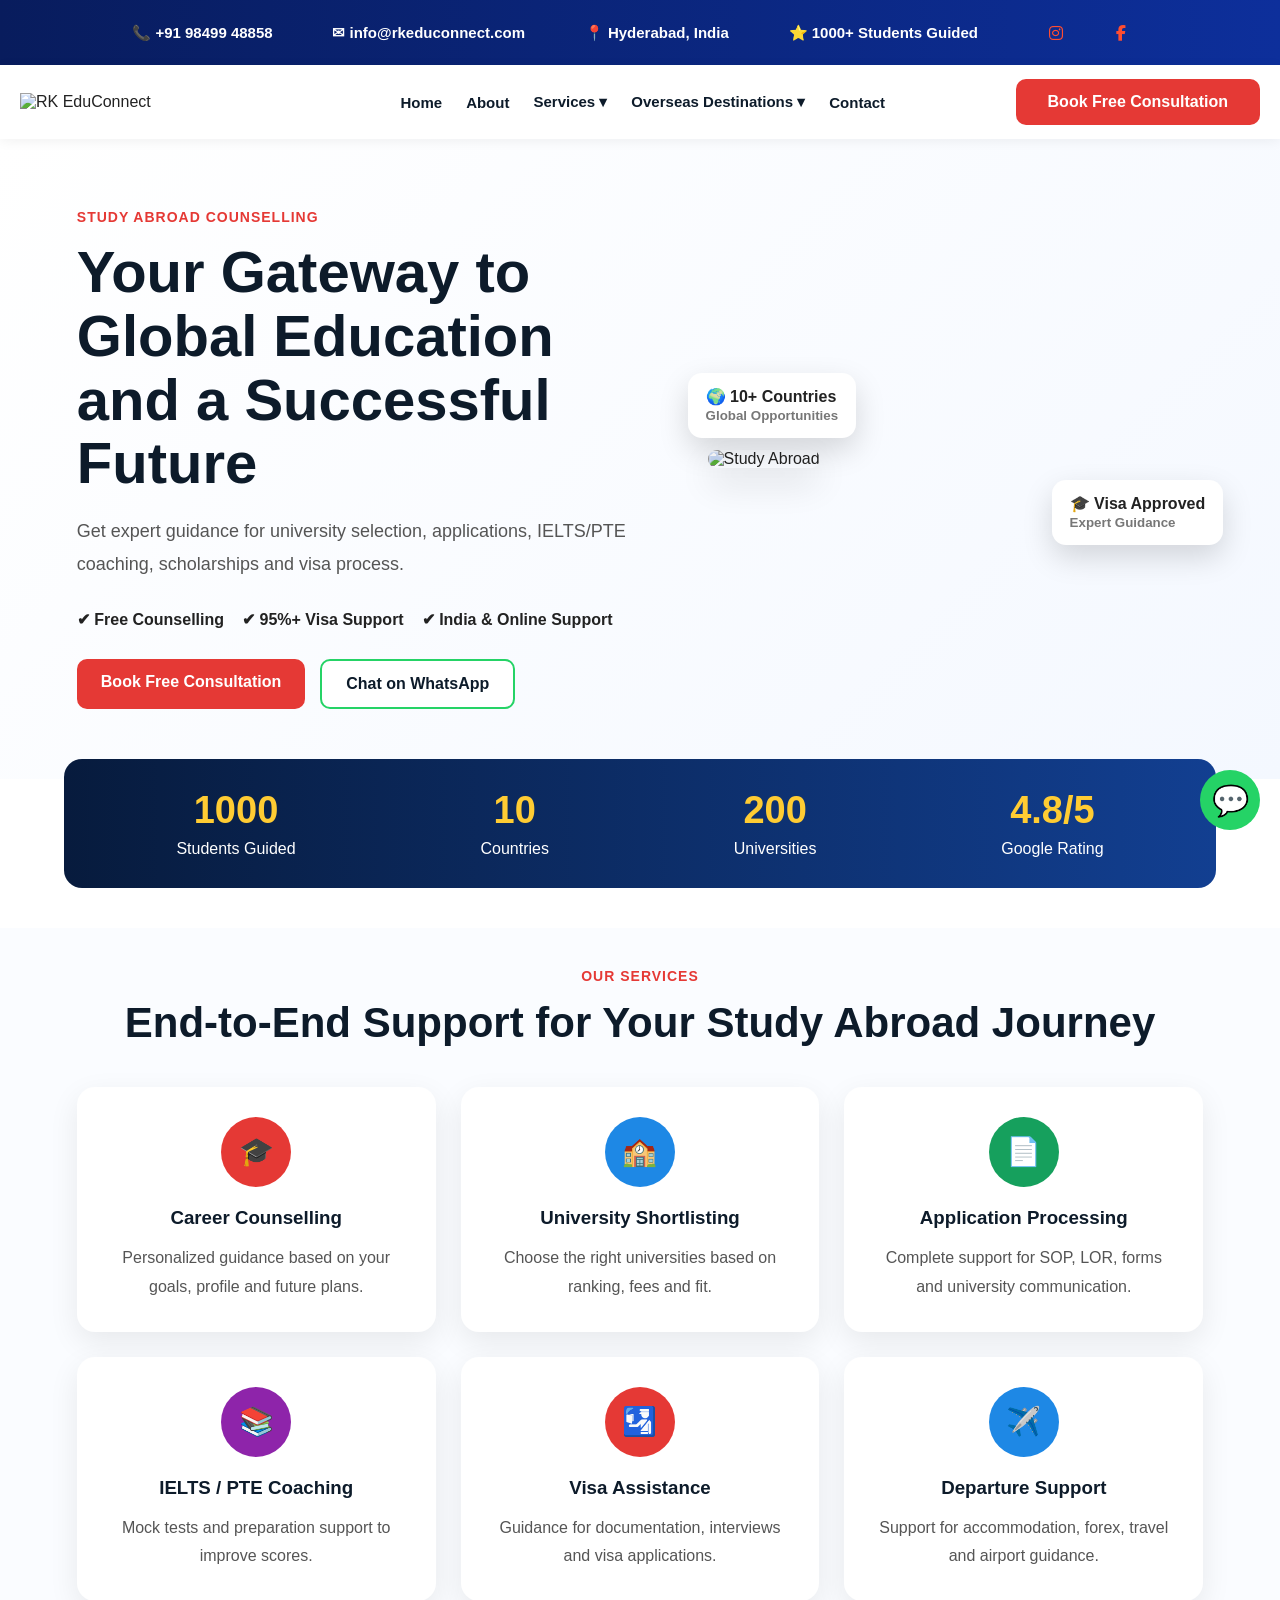
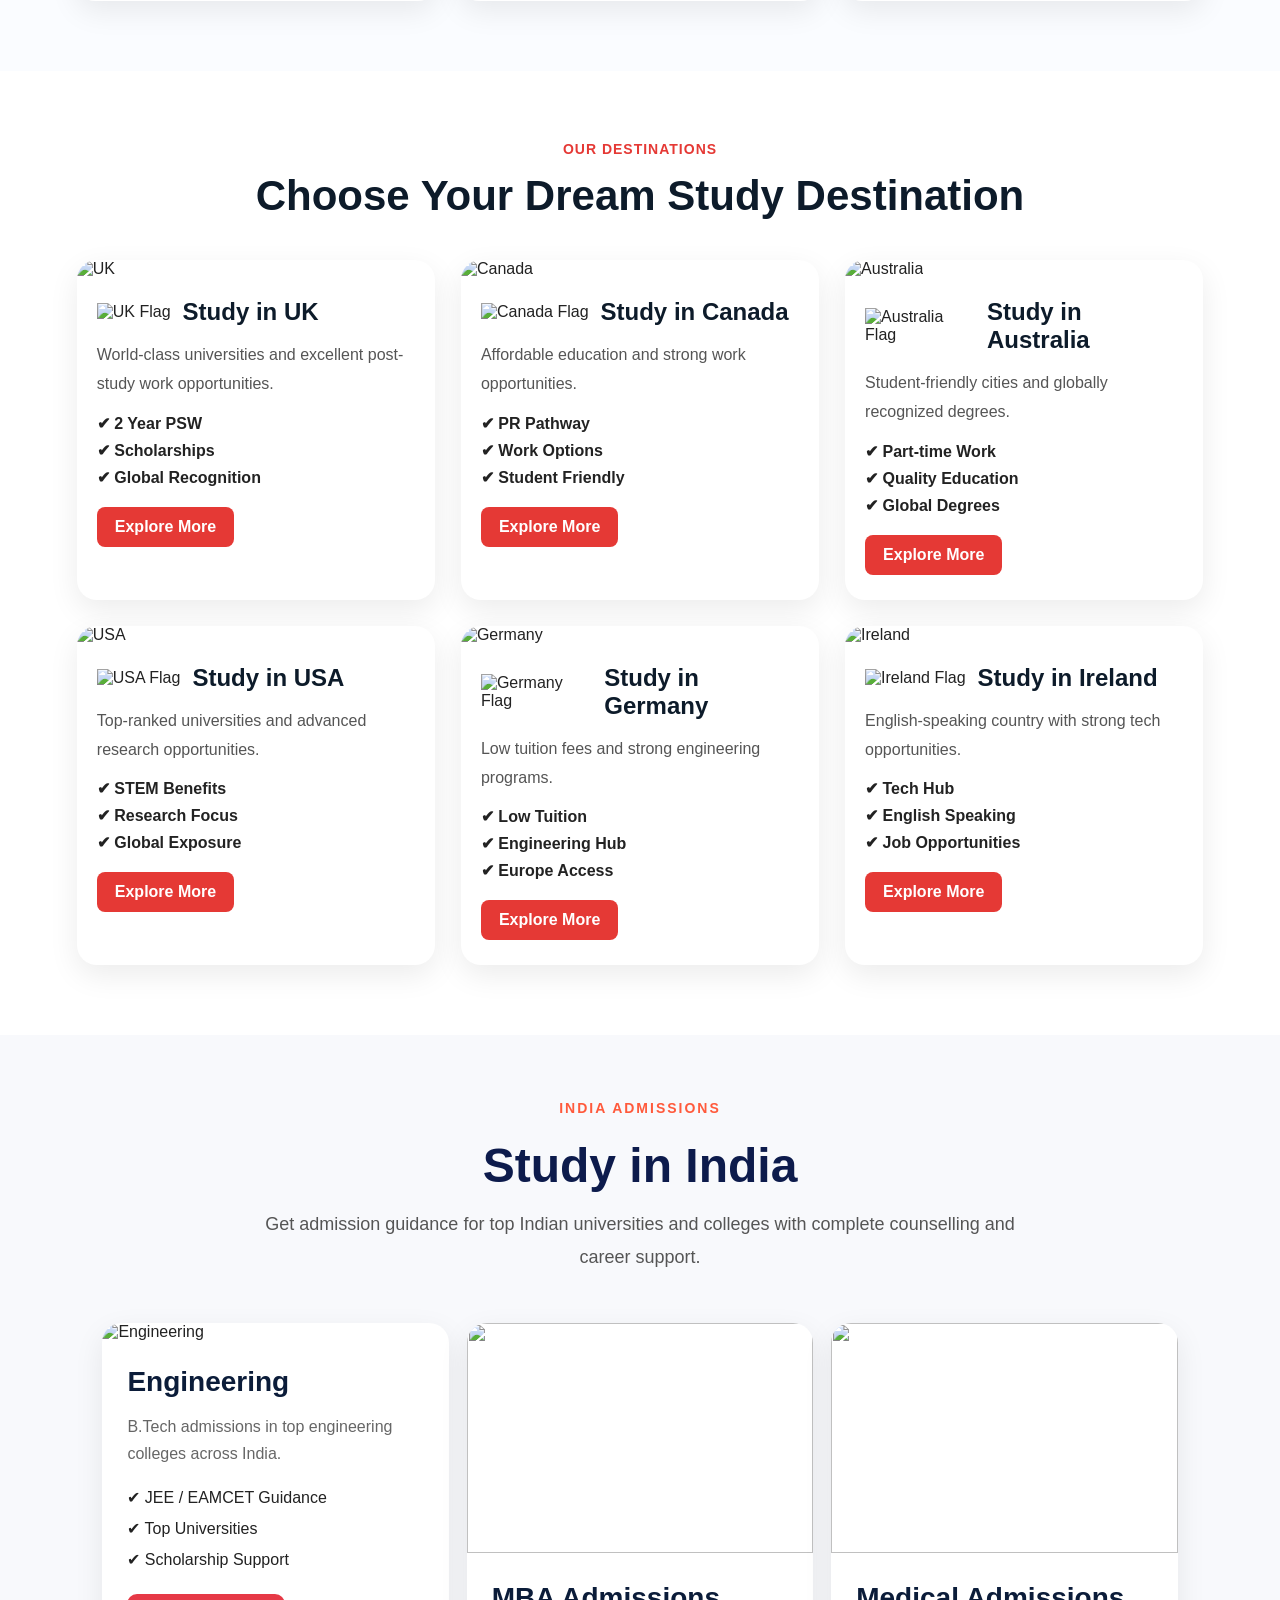
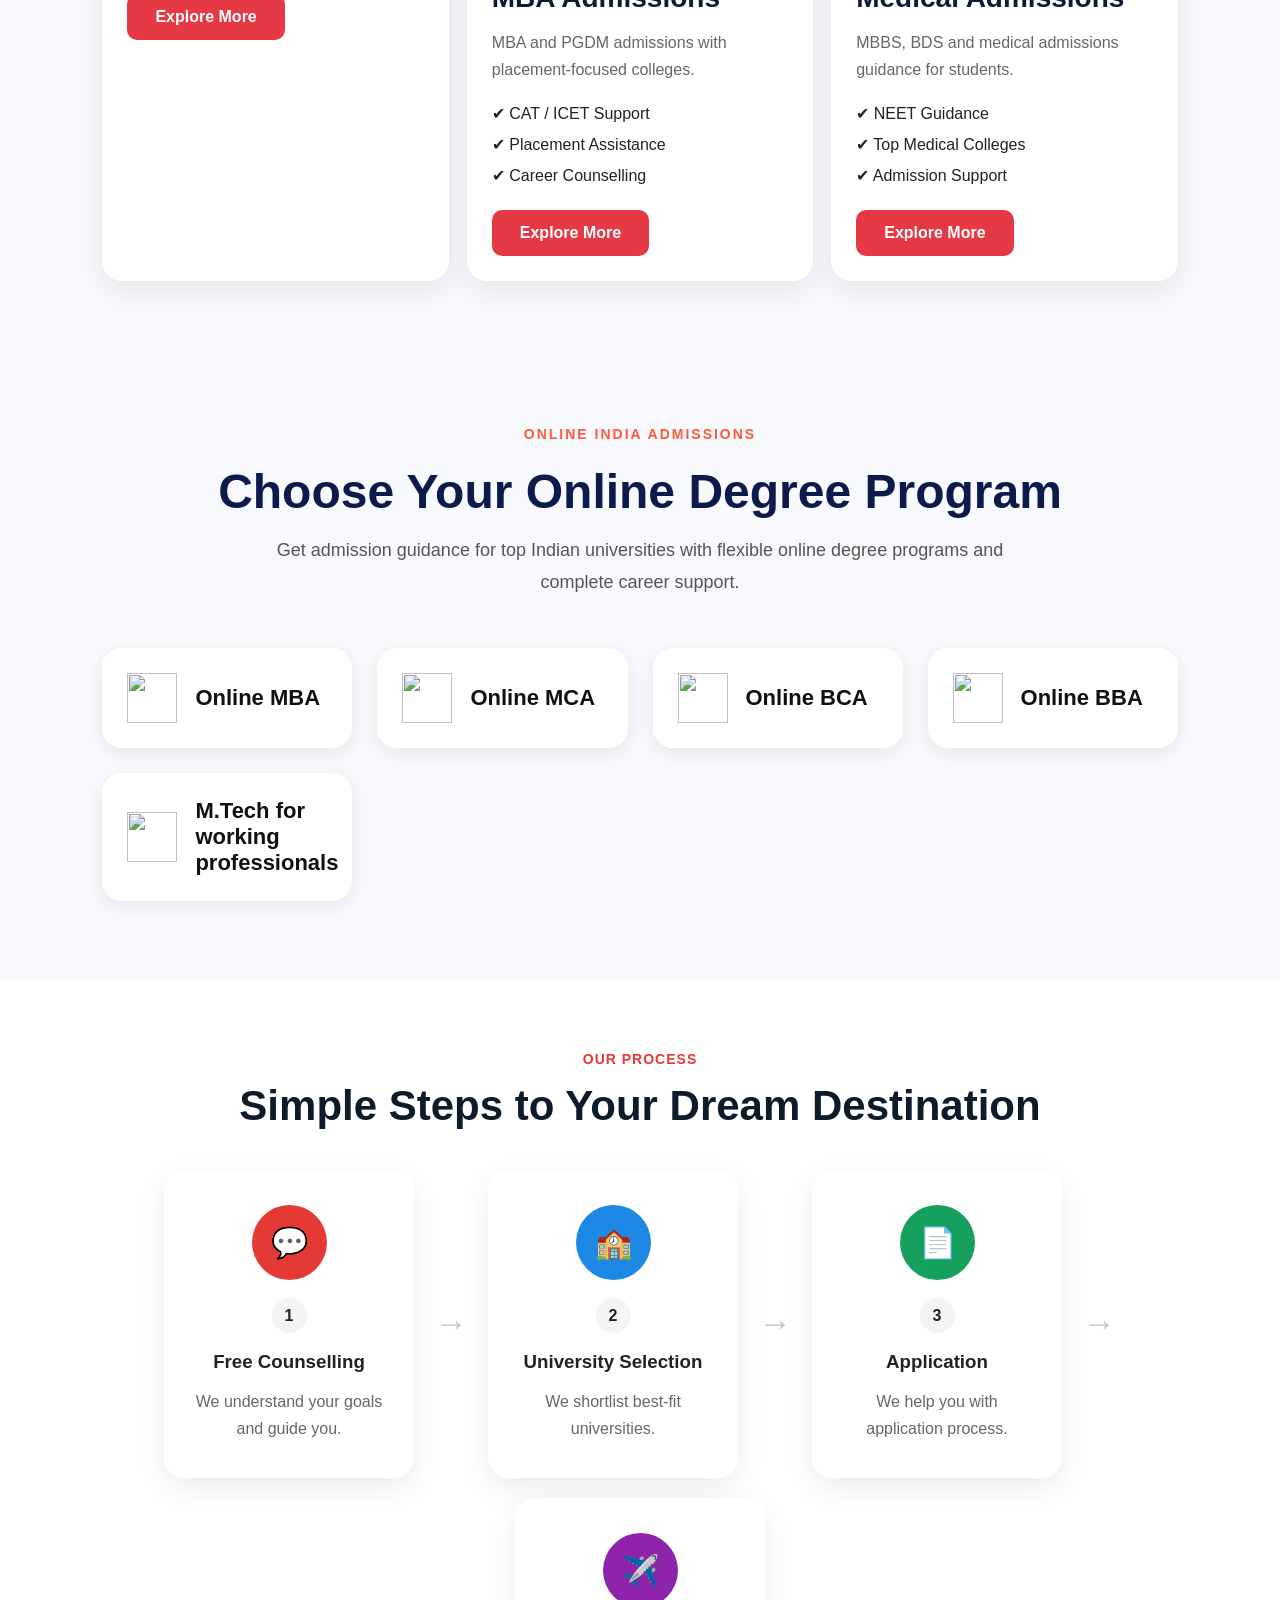
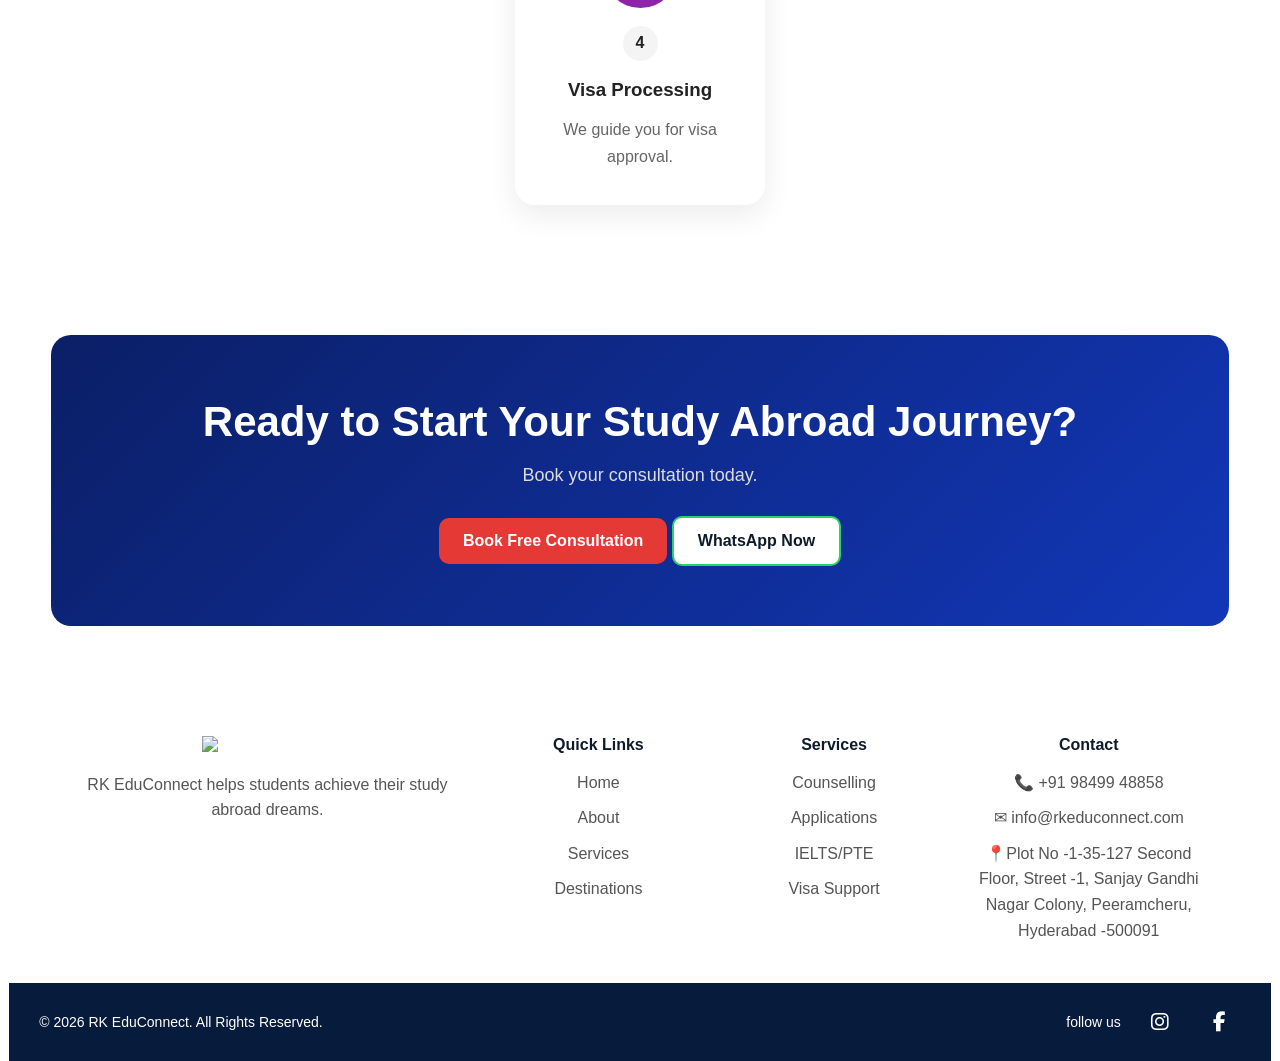
==== index.html @ 7be9eb1e "Add files via upload" ====
<!DOCTYPE html>
<html lang="en">
<head>
  <meta charset="UTF-8" />
  <meta name="viewport" content="width=device-width, initial-scale=1.0"/>
  <title>RK EduConnect | Study Abroad Consultancy</title>

  <link rel="stylesheet" href="style.css">
</head>

<body>

<!-- TOP BAR -->
<div class="top-bar">
  <span>📞 +91 98499 48858</span>
  <span>✉ info@rkeduconnect.com</span>
  <span>📍 Hyderabad, India</span>
  <span>⭐ 1000+ Students Guided</span>
  <!-- SOCIAL MEDIA ICONS -->

<div class="social-icons">

    <a href="https://www.instagram.com/rkeduconnect?igsh=MWJxbjI1bW96bzRzMg%3D%3D&utm_source=ig_contact_invite" target="_blank">
        <i class="fab fa-instagram"></i>
    </a>

    <a href="https://www.facebook.com/share/1KfmSrZ1FW/" target="_blank">
        <i class="fab fa-facebook-f"></i>
    </a>

</div>

<!-- FONT AWESOME -->
<link rel="stylesheet"
href="https://cdnjs.cloudflare.com/ajax/libs/font-awesome/6.5.1/css/all.min.css">

</div>

<!-- NAVBAR -->
<header class="navbar" id="navbar">

  <div class="logo">
    <img src="images/logo.jpeg" alt="RK EduConnect">
  </div>

  <nav class="menu" id="menu">

    <a href="index.html" class="active">Home</a>
    <a href="about.html">About</a>

    <!-- SERVICES -->
    <div class="dropdown services-dropdown">

      <a href="#" class="dropdown-toggle">
        Services ▾
      </a>

      <div class="dropdown-content services-menu">
        <a href="#services">Career Counselling</a>
        <a href="#services">University Shortlisting</a>
        <a href="#services">Application Support</a>
        <a href="#services">IELTS / PTE Coaching</a>
        <a href="#services">Visa Assistance</a>
        <a href="#services">Departure Support</a>
      </div>

    </div>

    <!-- DESTINATIONS -->
    <div class="dropdown destination-dropdown">

      <a href="#" class="dropdown-toggle">
        Overseas Destinations ▾
      </a>

      <div class="mega-menu">

        <div>
          <h4>Popular</h4>
          <a href="#destinations">UK</a>
          <a href="#destinations">Canada</a>
          <a href="#destinations">Australia</a>
          <a href="#destinations">USA</a>
        </div>

        <div>
          <h4>Europe</h4>
          <a href="#destinations">Germany</a>
          <a href="#destinations">Ireland</a>
          <a href="#destinations">France</a>
          <a href="#destinations">Netherlands</a>
        </div>

        <div>
          <h4>Asia</h4>
          <a href="#destinations">Dubai UAE</a>
          <a href="#destinations">Singapore</a>
          <a href="#destinations">Malaysia</a>
          <a href="#destinations">Japan</a>
        </div>

      </div>

    </div>

    <a href="https://wa.me/919849948858" target="_blank">Contact</a>

  </nav>
  
  <a href="https://rkeduconnect.edumilestones.com/login/global-admissions/" class="cta-btn">
    Book Free Consultation
  </a>

  <div class="menu-toggle" onclick="toggleMenu()">
    ☰
  </div>

</header>

<!-- HERO SECTION -->
<section class="hero">

  <div class="hero-left">

    <p class="section-tag">
      STUDY ABROAD COUNSELLING
    </p>

    <h1>
      Your Gateway to Global Education and a Successful Future
    </h1>

    <p class="hero-desc">
      Get expert guidance for university selection, applications,
      IELTS/PTE coaching, scholarships and visa process.
    </p>

    <div class="hero-features">
      <span>✔ Free Counselling</span>
      <span>✔ 95%+ Visa Support</span>
      <span>✔ India & Online Support</span>
    </div>

    <div class="hero-buttons">

      <a href="https://rkeduconnect.edumilestones.com/login/global-admissions/" class="primary-btn">
        Book Free Consultation
      </a>

      <a href="https://wa.me/919849948858" class="secondary-btn">
        Chat on WhatsApp
      </a>

    </div>

  </div>

  <div class="hero-right">

    <img src="images/hero.jpg" alt="Study Abroad">

    <div class="float-card top-card">
      🎓 Visa Approved
      <br>
      <small>Expert Guidance</small>
    </div>

    <div class="float-card bottom-card">
      🌍 10+ Countries
      <br>
      <small>Global Opportunities</small>
    </div>

  </div>

</section>

<!-- STATS -->
<section class="stats-bar">

  <div>
    <h2 class="counter" data-target="1000">0</h2>
    <p>Students Guided</p>
  </div>

  <div>
    <h2 class="counter" data-target="10">0</h2>
    <p>Countries</p>
  </div>

  <div>
    <h2 class="counter" data-target="200">0</h2>
    <p>Universities</p>
  </div>

  <div>
    <h2>4.8/5</h2>
    <p>Google Rating</p>
  </div>

</section>

<!-- SERVICES -->
<section class="services" id="services">

  <p class="section-tag">OUR SERVICES</p>

  <h2>
    End-to-End Support for Your Study Abroad Journey
  </h2>

  <div class="service-grid">

    <div class="service-card">
      <div class="icon red">🎓</div>
      <h3>Career Counselling</h3>
      <p>
        Personalized guidance based on your goals, profile and future plans.
      </p>
    </div>

    <div class="service-card">
      <div class="icon blue">🏫</div>
      <h3>University Shortlisting</h3>
      <p>
        Choose the right universities based on ranking, fees and fit.
      </p>
    </div>

    <div class="service-card">
      <div class="icon green">📄</div>
      <h3>Application Processing</h3>
      <p>
        Complete support for SOP, LOR, forms and university communication.
      </p>
    </div>

    <div class="service-card">
      <div class="icon purple">📚</div>
      <h3>IELTS / PTE Coaching</h3>
      <p>
        Mock tests and preparation support to improve scores.
      </p>
    </div>

    <div class="service-card">
      <div class="icon red">🛂</div>
      <h3>Visa Assistance</h3>
      <p>
        Guidance for documentation, interviews and visa applications.
      </p>
    </div>

    <div class="service-card">
      <div class="icon blue">✈️</div>
      <h3>Departure Support</h3>
      <p>
        Support for accommodation, forex, travel and airport guidance.
      </p>
    </div>

  </div>

</section>

<!-- DESTINATIONS -->
<section class="destinations" id="destinations">

  <p class="section-tag">OUR DESTINATIONS</p>

  <h2>Choose Your Dream Study Destination</h2>

  <div class="destination-grid">

    <!-- UK -->
    <div class="destination-card">

      <img src="images/uk.jpg" alt="UK" class="destination-img">

      <div class="country-top">
        <img src="https://flagcdn.com/w40/gb.png" 
         alt="UK Flag"
         class="country-flag">
        <h3>Study in UK</h3>
      </div>

      <p>
        World-class universities and excellent post-study work opportunities.
      </p>

      <div class="points">
        <span>✔ 2 Year PSW</span>
        <span>✔ Scholarships</span>
        <span>✔ Global Recognition</span>
      </div>

      <a href="#" class="explore-btn">Explore More</a>

    </div>

    <!-- CANADA -->
    <div class="destination-card">

      <img src="images/canada.jpg" alt="Canada" class="destination-img">

      <div class="country-top">
       <img src="https://flagcdn.com/w40/ca.png"
         alt="Canada Flag"
         class="country-flag">
        <h3>Study in Canada</h3>
      </div>

      <p>
        Affordable education and strong work opportunities.
      </p>

      <div class="points">
        <span>✔ PR Pathway</span>
        <span>✔ Work Options</span>
        <span>✔ Student Friendly</span>
      </div>

      <a href="#" class="explore-btn">Explore More</a>

    </div>

    <!-- AUSTRALIA -->
    <div class="destination-card">

      <img src="images/australia.jpg" alt="Australia" class="destination-img">

      <div class="country-top">
           <img src="https://flagcdn.com/w40/au.png" 
         alt="Australia Flag"
         class="country-flag">
        <h3>Study in Australia</h3>
      </div>

      <p>
        Student-friendly cities and globally recognized degrees.
      </p>

      <div class="points">
        <span>✔ Part-time Work</span>
        <span>✔ Quality Education</span>
        <span>✔ Global Degrees</span>
      </div>

      <a href="#" class="explore-btn">Explore More</a>

    </div>

    <!-- USA -->
    <div class="destination-card">

      <img src="images/usa.jpg" alt="USA" class="destination-img">

      <div class="country-top">
         <img src="https://flagcdn.com/w40/us.png"
         alt="USA Flag"
         class="country-flag">
        <h3>Study in USA</h3>
      </div>

      <p>
        Top-ranked universities and advanced research opportunities.
      </p>

      <div class="points">
        <span>✔ STEM Benefits</span>
        <span>✔ Research Focus</span>
        <span>✔ Global Exposure</span>
      </div>

      <a href="#" class="explore-btn">Explore More</a>

    </div>

    <!-- GERMANY -->
    <div class="destination-card">

      <img src="images/germany.jpg" alt="Germany" class="destination-img">

      <div class="country-top">
       <img src="https://flagcdn.com/w40/de.png"
         alt="Germany Flag"
         class="country-flag">
        <h3>Study in Germany</h3>
      </div>

      <p>
        Low tuition fees and strong engineering programs.
      </p>

      <div class="points">
        <span>✔ Low Tuition</span>
        <span>✔ Engineering Hub</span>
        <span>✔ Europe Access</span>
      </div>

      <a href="#" class="explore-btn">Explore More</a>

    </div>

    <!-- IRELAND -->
    <div class="destination-card">

      <img src="images/ireland.jpg" alt="Ireland" class="destination-img">

      <div class="country-top">
        <img src="https://flagcdn.com/w40/ie.png"
         alt="Ireland Flag"
         class="country-flag">
        <h3>Study in Ireland</h3>
      </div>

      <p>
        English-speaking country with strong tech opportunities.
      </p>

      <div class="points">
        <span>✔ Tech Hub</span>
        <span>✔ English Speaking</span>
        <span>✔ Job Opportunities</span>
      </div>

      <a href="#" class="explore-btn">Explore More</a>

    </div>

  </div>

</section>
<!-- STUDY IN INDIA SECTION -->
<section class="study-india">
    <div class="container">

        <div class="section-title">
            <span>INDIA ADMISSIONS</span>
            <h2>Study in India</h2>
            <p>
                Get admission guidance for top Indian universities and colleges
                with complete counselling and career support.
            </p>
        </div>

        <div class="india-grid">

            <!-- Engineering -->
            <div class="india-card">
                <img src="https://images.pexels.com/photos/3862130/pexels-photo-3862130.jpeg" alt="Engineering">
                <div class="india-content">
                    <h3>Engineering</h3>
                    <p>
                        B.Tech admissions in top engineering colleges across India.
                    </p>

                    <ul>
                        <li>✔ JEE / EAMCET Guidance</li>
                        <li>✔ Top Universities</li>
                        <li>✔ Scholarship Support</li>
                    </ul>

                    <a href="#" class="india-btn">Explore More</a>
                </div>
            </div>

            <!-- MBA -->
            <div class="india-card">
                <img src="https://images.unsplash.com/photo-1519389950473-47ba0277781c" alt="">

                <div class="india-content">
                    <h3>MBA Admissions</h3>
                    <p>
                        MBA and PGDM admissions with placement-focused colleges.
                    </p>

                    <ul>
                        <li>✔ CAT / ICET Support</li>
                        <li>✔ Placement Assistance</li>
                        <li>✔ Career Counselling</li>
                    </ul>

                    <a href="#" class="india-btn">Explore More</a>
                </div>
            </div>

            <!-- Medical -->
            <div class="india-card">
                <img src="https://images.unsplash.com/photo-1576091160550-2173dba999ef?q=80&w=1200&auto=format&fit=crop" alt="">
                <div class="india-content">
                    <h3>Medical Admissions</h3>
                    <p>
                        MBBS, BDS and medical admissions guidance for students.
                    </p>

                    <ul>
                        <li>✔ NEET Guidance</li>
                        <li>✔ Top Medical Colleges</li>
                        <li>✔ Admission Support</li>
                    </ul>

                    <a href="#" class="india-btn">Explore More</a>
                </div>
            </div>

        </div>
    </div>
</section>
<!-- ONLINE INDIA ADMISSIONS SECTION -->
<section class="india-admissions">

  <div class="container">

    <div class="section-title">
      <span>ONLINE INDIA ADMISSIONS</span>

      <h2>Choose Your Online Degree Program</h2>

      <p>
        Get admission guidance for top Indian universities with flexible
        online degree programs and complete career support.
      </p>
    </div>

    <!-- COURSE CARDS -->

    <div class="course-grid">

      <div class="course-card">
        <img src="https://cdn-icons-png.flaticon.com/128/3135/3135755.png">
        <h3>Online MBA</h3>
      </div>

      <div class="course-card">
        <img src="https://cdn-icons-png.flaticon.com/128/4248/4248443.png">
        <h3>Online MCA</h3>
      </div>

      <div class="course-card">
        <img src="https://cdn-icons-png.flaticon.com/128/1995/1995574.png">
        <h3>Online BCA</h3>
      </div>

      <div class="course-card">
        <img src="https://cdn-icons-png.flaticon.com/128/942/942748.png">
        <h3>Online BBA</h3>
      </div>

      <div class="course-card">
        <img src="https://cdn-icons-png.flaticon.com/128/2103/2103633.png">
        <h3>M.Tech for working professionals</h3>
      </div>

  
    </div>

  </div>

</section>
<!-- PROCESS -->
<section class="process" id="process">

  <p class="section-tag">OUR PROCESS</p>

  <h2>Simple Steps to Your Dream Destination</h2>

  <div class="process-container">

    <div class="step">
      <div class="process-icon red">💬</div>
      <span>1</span>
      <h3>Free Counselling</h3>
      <p>We understand your goals and guide you.</p>
    </div>

    <div class="arrow">→</div>

    <div class="step">
      <div class="process-icon blue">🏫</div>
      <span>2</span>
      <h3>University Selection</h3>
      <p>We shortlist best-fit universities.</p>
    </div>

    <div class="arrow">→</div>

    <div class="step">
      <div class="process-icon green">📄</div>
      <span>3</span>
      <h3>Application</h3>
      <p>We help you with application process.</p>
    </div>

    <div class="arrow">→</div>

    <div class="step">
      <div class="process-icon purple">✈️</div>
      <span>4</span>
      <h3>Visa Processing</h3>
      <p>We guide you for visa approval.</p>
    </div>

  </div>

</section>


<!-- CTA -->
<section class="cta-section">

  <h2>
    Ready to Start Your Study Abroad Journey?
  </h2>

  <p>
    Book your consultation today.
  </p>

  <div>

    <a href="https://rkeduconnect.edumilestones.com/login/global-admissions/" class="primary-btn">
      Book Free Consultation
    </a>

    <a href="https://wa.me/919849948858" class="secondary-btn">
      WhatsApp Now
    </a>

  </div>

</section>

<!-- FOOTER -->
<footer>

  <div class="footer-grid">

    <div>
      <img src="images/logo.jpeg" alt="RK EduConnect">

      <p>
        RK EduConnect helps students achieve their study abroad dreams.
      </p>
    </div>

    <div>
      <h4>Quick Links</h4>

      <a href="index.html">Home</a>
      <a href="about.html">About</a>
      <a href="#services">Services</a>
      <a href="#destinations">Destinations</a>
    </div>

    <div>
      <h4>Services</h4>

      <a href="#">Counselling</a>
      <a href="#">Applications</a>
      <a href="#">IELTS/PTE</a>
      <a href="#">Visa Support</a>
    </div>

    <div>
      <h4>Contact</h4>

      <p>📞 +91 98499 48858</p>
      <p>✉ info@rkeduconnect.com</p>
      <p>📍Plot No -1-35-127 Second Floor, Street -1,
          Sanjay Gandhi Nagar Colony,
          Peeramcheru, Hyderabad -500091</p>
       
    </div>

  </div>

  <div class="footer-bottom">
    © 2026 RK EduConnect. All Rights Reserved.<!-- SOCIAL MEDIA ICONS -->

<div class="social-icons">
<p>follow us</p>
    <a href="https://www.instagram.com/rkeduconnect?igsh=MWJxbjI1bW96bzRzMg%3D%3D&utm_source=ig_contact_invite" target="_blank">
        <i class="fab fa-instagram"></i>
    </a>

    <a href="https://www.facebook.com/share/1KfmSrZ1FW/" target="_blank">
        <i class="fab fa-facebook-f"></i>
    </a>

</div>

<!-- FONT AWESOME -->
<link rel="stylesheet"
href="https://cdnjs.cloudflare.com/ajax/libs/font-awesome/6.5.1/css/all.min.css">

    
  </div>

</footer>

<!-- FLOATING WHATSAPP -->
<a href="https://wa.me/919849948858"
   class="whatsapp-floating">
  💬
</a>

<!-- JS -->
<script src="script.js"></script>

</body>
</html>
---- style.css ----
*{
  margin:0;
  padding:0;
  box-sizing:border-box;
}

html{
  scroll-behavior:smooth;
}

body{
  font-family:Arial,sans-serif;
  background:#fff;
  color:#222;
}

a{
  text-decoration:none;
}
/* ===== TOP CONTACT BAR FIX ===== */

.top-bar{
    background: linear-gradient(90deg,#081c5d,#0d2f9b);
    color: #fff;
    padding: 10px 8%;
    display: flex;
    justify-content: space-around;
    align-items: center;
    font-size: 15px;
    font-weight: 600;
}

.top-bar i{
    color: #ff4d30;
    margin-right: 8px;
    font-size: 16px;
}
/* SOCIAL ICONS */

.social-icons{
    display:flex;
    gap:15px;
    align-items:center;
}

.social-icons a{
    width:45px;
    height:45px;
    
    color:#fff;
    border-radius:50%;
    display:flex;
    align-items:center;
    justify-content:center;
    text-decoration:none;
    font-size:20px;
    transition:0.3s;
}

.social-icons a:hover{
    background:#0d1b4c;
    transform:translateY(-4px);
}

/* ===== HEADER ===== */

header{
    width: 100%;
    background: #fff;
    box-shadow: 0 4px 12px rgba(0,0,0,0.04);
    position: sticky;
    top: 0;
    z-index: 999;
}

.navbar{
    width: 100%;
    max-width: 1500px;
    margin: auto;
    padding: 14px 20px;
    display: flex;
    align-items: center;
    justify-content: space-between;
}

/* ===== LOGO FIX ===== */

.logo img{
    width: 250px;      /* reduce size */
    height: auto;
    display: block;
}


.menu{
  display:flex;
  align-items:center;
  gap:24px;
}

.menu a,
.dropdown > a{
  color:#0d1b2a;
  font-weight:700;
  font-size:15px;
}

.menu a:hover,
.menu a.active,
.dropdown > a:hover{
  color:#e53935;
}

.cta-btn{
  background:#e53935;
  color:white;
  padding:13px 20px;
  border-radius:8px;
  font-weight:800;
}

.menu-toggle{
  display:none;
  font-size:30px;
  cursor:pointer;
}

/* =========================
   ABOUT PAGE CSS
========================= */

/* ABOUT HERO */
.about-hero{
  padding:100px 6%;
  text-align:center;
  background:linear-gradient(135deg,#071b3d,#123f91);
  color:white;
}

.about-hero h1{
  font-size:58px;
  margin-bottom:20px;
  font-weight:800;
}

.about-hero p{
  font-size:20px;
  max-width:760px;
  margin:auto;
  line-height:1.8;
  opacity:0.95;
}

/* ABOUT INTRO */
.about-intro{
  padding:90px 6%;
  display:flex;
  align-items:center;
  justify-content:space-between;
  gap:60px;
}

.about-intro-text{
  width:52%;
}

.about-intro-text h2{
  font-size:42px;
  color:#0d1b2a;
  margin-bottom:22px;
}

.about-intro-text p{
  color:#555;
  line-height:1.9;
  margin-bottom:18px;
  font-size:16px;
}

.about-points{
  display:grid;
  grid-template-columns:1fr 1fr;
  gap:14px;
  margin-top:25px;
}

.about-points span{
  background:#f5f8ff;
  padding:14px 16px;
  border-radius:12px;
  font-weight:700;
  color:#0d1b2a;
}

.about-intro-img{
  width:44%;
}

.about-intro-img img{
  width:100%;
  height:500px;
  object-fit:cover;
  border-radius:24px;
  box-shadow:0 15px 35px rgba(0,0,0,0.12);
}

/* ABOUT STATS */
.about-stats{
  width:90%;
  margin:auto;
  background:linear-gradient(90deg,#071b3d,#123f91);
  color:white;
  display:flex;
  justify-content:space-around;
  align-items:center;
  text-align:center;
  padding:35px 20px;
  border-radius:20px;
}

.about-stats h2{
  font-size:38px;
  color:#ffcc33;
  margin-bottom:10px;
}

/* MISSION VISION */
.mission-vision{
  padding:90px 6%;
  display:grid;
  grid-template-columns:repeat(3,1fr);
  gap:30px;
  background:#fafcff;
}

.mv-card{
  background:white;
  padding:35px;
  border-radius:20px;
  box-shadow:0 10px 30px rgba(0,0,0,0.08);
  transition:0.3s ease;
}

.mv-card:hover{
  transform:translateY(-8px);
}

.mv-card h3{
  font-size:28px;
  color:#0d1b2a;
  margin-bottom:18px;
}

.mv-card p{
  color:#555;
  line-height:1.8;
}

/* COUNSELLOR */
.counsellor{
  padding:90px 6%;
}

.section-title{
  text-align:center;
  font-size:42px;
  color:#0d1b2a;
  margin-bottom:60px;
}

.counsellor-content{
  display:flex;
  align-items:center;
  gap:60px;
}

.counsellor-img{
  width:35%;
}

.counsellor-img img{
  width:100%;
  border-radius:24px;
  box-shadow:0 15px 35px rgba(0,0,0,0.12);
}

.counsellor-text{
  width:60%;
}

.counsellor-text h3{
  font-size:38px;
  color:#0d1b2a;
  margin-bottom:10px;
}

.highlight{
  color:#e53935;
  font-weight:800;
  margin-bottom:20px;
  display:block;
}

.counsellor-text p{
  color:#555;
  line-height:1.9;
  margin-bottom:18px;
}

/* WHY CHOOSE */
.why-about{
  padding:90px 6%;
  background:#fafcff;
  text-align:center;
}

.why-about h2{
  font-size:42px;
  color:#0d1b2a;
  margin-bottom:50px;
}

.why-grid{
  display:grid;
  grid-template-columns:repeat(3,1fr);
  gap:24px;
}

.why-grid div{
  background:white;
  padding:30px;
  border-radius:18px;
  font-weight:800;
  box-shadow:0 10px 30px rgba(0,0,0,0.08);
  transition:0.3s ease;
}

.why-grid div:hover{
  transform:translateY(-6px);
}

/* CTA SECTION */
.cta-container{
  display:flex;
  align-items:center;
  justify-content:space-between;
  gap:30px;
}

.cta-buttons{
  display:flex;
  gap:16px;
}

.cta-primary{
  background:#e53935;
  color:white;
  padding:14px 24px;
  border-radius:10px;
  font-weight:800;
}

.cta-whatsapp{
  background:white;
  color:#0d1b2a;
  padding:14px 24px;
  border-radius:10px;
  border:2px solid #25D366;
  font-weight:800;
}

/* ABOUT FOOTER */
footer{
  background:#071b3d;
  color:white;
  text-align:center;
  padding:24px;
  margin-top:0;
}

/* =========================
   MOBILE RESPONSIVE
========================= */

@media(max-width:768px){

  .about-hero{
    padding:80px 20px;
  }

  .about-hero h1{
    font-size:40px;
  }

  .about-hero p{
    font-size:17px;
  }

  .about-intro,
  .counsellor-content,
  .cta-container{
    flex-direction:column;
    text-align:center;
  }

  .about-intro-text,
  .about-intro-img,
  .counsellor-img,
  .counsellor-text{
    width:100%;
  }

  .about-intro-text h2,
  .section-title,
  .why-about h2{
    font-size:34px;
  }

  .about-intro-img img{
    height:350px;
  }

  .mission-vision,
  .why-grid{
    grid-template-columns:1fr;
  }

  .about-stats{
    flex-direction:column;
    gap:25px;
  }

  .about-points{
    grid-template-columns:1fr;
  }

  .cta-buttons{
    flex-direction:column;
    width:100%;
  }

}
/* DROPDOWN */
.dropdown{
  position:relative;
}

.services-menu{
  display:none;
  position:absolute;
  top:42px;
  left:0;
  width:260px;
  background:white;
  border-radius:12px;
  box-shadow:0 12px 30px rgba(0,0,0,0.12);
  padding:10px 0;
}

.services-menu a{
  display:block;
  padding:12px 18px;
  color:#0d1b2a;
}

.services-menu a:hover{
  background:#f5f7fa;
  color:#e53935;
}

.mega-menu{
  display:none;
  position:absolute;
  top:42px;
  left:-150px;
  width:620px;
  background:white;
  border-radius:14px;
  box-shadow:0 12px 35px rgba(0,0,0,0.14);
  padding:25px;
  grid-template-columns:repeat(3,1fr);
  gap:30px;
}

.mega-menu h4{
  color:#e53935;
  margin-bottom:12px;
}

.mega-menu a{
  display:block;
  margin-bottom:10px;
  color:#0d1b2a;
}

.services-dropdown.active .services-menu{
  display:block;
}

.destination-dropdown.active .mega-menu{
  display:grid;
}

/* HERO */
.hero{
  display:flex;
  justify-content:space-between;
  align-items:center;
  padding:70px 6%;
  background:linear-gradient(135deg,#ffffff,#f4f8ff);
  gap:45px;
}

.hero-left{
  width:52%;
}

.section-tag{
  color:#e53935;
  font-weight:900;
  letter-spacing:1px;
  font-size:14px;
  margin-bottom:15px;
}

.hero h1{
  font-size:58px;
  line-height:1.1;
  color:#0d1b2a;
  margin-bottom:20px;
}

.hero-desc{
  font-size:18px;
  line-height:1.8;
  color:#555;
}

.hero-features{
  display:flex;
  gap:18px;
  flex-wrap:wrap;
  margin:30px 0;
  font-weight:700;
}

.hero-buttons{
  display:flex;
  gap:15px;
}

.primary-btn,
.secondary-btn{
  padding:14px 24px;
  border-radius:10px;
  font-weight:800;
  display:inline-block;
}

.primary-btn{
  background:#e53935;
  color:white;
}

.secondary-btn{
  background:white;
  color:#0d1b2a;
  border:2px solid #25D366;
}

.hero-right{
  width:44%;
  position:relative;
}

.hero-right img{
  width:100%;
  height:450px;
  object-fit:cover;
  border-radius:24px;
  box-shadow:0 15px 35px rgba(0,0,0,0.12);
}

.float-card{
  position:absolute;
  background:white;
  padding:14px 18px;
  border-radius:14px;
  box-shadow:0 12px 30px rgba(0,0,0,0.15);
  font-weight:800;
}

.float-card small{
  color:#777;
}

.top-card{
  top:30px;
  right:-20px;
}

.bottom-card{
  bottom:30px;
  left:-20px;
}

/* STATS */
.stats-bar{
  width:90%;
  margin:-20px auto 40px;
  background:linear-gradient(90deg,#071b3d,#123f91);
  color:white;
  display:flex;
  justify-content:space-around;
  align-items:center;
  text-align:center;
  padding:30px 20px;
  border-radius:18px;
}

.stats-bar h2{
  color:#ffcc33;
  font-size:38px;
  margin-bottom:8px;
}

/* COMMON */
.services,
.destinations,
.process,
.testimonials,
.consultation-section{
  padding:70px 6%;
  text-align:center;
}

.services h2,
.destinations h2,
.process h2,
.testimonials h2{
  font-size:42px;
  color:#0d1b2a;
  margin-bottom:40px;
}

/* SERVICES */
.services{
  padding-top:40px;
  background:#fafcff;
}

.service-grid{
  display:grid;
  grid-template-columns:repeat(3,1fr);
  gap:25px;
}

.service-card{
  background:white;
  padding:30px;
  border-radius:18px;
  box-shadow:0 10px 30px rgba(0,0,0,0.08);
  transition:0.3s ease;
}

.service-card:hover{
  transform:translateY(-8px);
}

.icon{
  width:70px;
  height:70px;
  margin:0 auto 20px;
  border-radius:50%;
  display:flex;
  align-items:center;
  justify-content:center;
  color:white;
  font-size:28px;
}

.red{
  background:#e53935;
}

.blue{
  background:#1e88e5;
}

.green{
  background:#16a05d;
}

.purple{
  background:#8e24aa;
}

.service-card h3{
  margin-bottom:15px;
  color:#0d1b2a;
}

.service-card p{
  line-height:1.8;
  color:#555;
}

/* DESTINATIONS */
.destination-grid{
  display:grid;
  grid-template-columns:repeat(3,1fr);
  gap:26px;
}

.destination-card{
  background:white;
  border-radius:20px;
  overflow:hidden;
  text-align:left;
  box-shadow:0 10px 30px rgba(0,0,0,0.08);
  transition:0.3s ease;
}

.destination-card:hover{
  transform:translateY(-8px);
}

.destination-img{
  width:100%;
  height:220px;
  object-fit:cover;
}

.country-top{
  display:flex;
  align-items:center;
  gap:12px;
  padding:20px 20px 0;
}

.flag{
  font-size: 34px;
  line-height: 1;
}
.country-top span{
  font-size:36px;
}
.country-top h3{
  font-size:24px;
  color:#0d1b2a;
}

.destination-card p{
  padding:15px 20px;
  color:#555;
  line-height:1.8;
}

.points{
  display:flex;
  flex-direction:column;
  gap:8px;
  padding:0 20px 20px;
  font-weight:700;
}

.explore-btn{
  display:inline-block;
  margin:0 20px 25px;
  background:#e53935;
  color:white;
  padding:11px 18px;
  border-radius:8px;
  font-weight:800;
}
/* STUDY IN INDIA */

.study-india{
    padding:40px 8%;
    background:#f8f9fc;
}

.section-title{
    text-align:center;
    margin-bottom:20px;
}

.section-title span{
    color:#e63946;
    font-weight:700;
    letter-spacing:2px;
    font-size:14px;
}

.section-title h2{
    font-size:48px;
    color:#0b1c39;
    margin:15px 0;
    font-weight:800;
}

.section-title p{
    color:#666;
    max-width:700px;
    margin-top:10px;
    line-height:1.5;
}

.india-grid{
    display:grid;
    grid-template-columns:repeat(auto-fit,minmax(320px,1fr));
    gap:18px;
}

.india-card{
    background:#fff;
    border-radius:20px;
    overflow:hidden;
    box-shadow:0 10px 30px rgba(0,0,0,0.08);
    transition:0.4s;
}

.india-card:hover{
    transform:translateY(-10px);
}

.india-card img{
    width:100%;
    height:230px;
    object-fit:cover;
}

.india-content{
    padding:25px;
}

.india-content h3{
    font-size:28px;
    color:#0b1c39;
    margin-bottom:15px;
}

.india-content p{
    color:#666;
    line-height:1.7;
    margin-bottom:20px;
}

.india-content ul{
    list-style:none;
    padding:0;
    margin-bottom:25px;
}

.india-content ul li{
    margin-bottom:12px;
    color:#222;
    font-weight:500;
}

.india-btn{
    display:inline-block;
    background:#e63946;
    color:#fff;
    padding:14px 28px;
    border-radius:10px;
    text-decoration:none;
    font-weight:600;
    transition:0.3s;
}

.india-btn:hover{
    background:#0b1c39;
}
/* ONLINE INDIA ADMISSIONS */

.india-admissions{
    padding:80px 8%;
    background:#f8f9fc;
}

.section-title{
    text-align:center;
    margin-bottom:50px;
}

.section-title span{
    color:#ff5a3c;
    font-size:14px;
    font-weight:700;
    letter-spacing:2px;
}

.section-title h2{
    font-size:48px;
    color:#0d1b4c;
    margin:15px 0;
    font-weight:800;
}

.section-title p{
    max-width:750px;
    margin:auto;
    color:#555;
    font-size:18px;
    line-height:1.8;
}

/* COURSE GRID */

.course-grid{
    display:grid;
    grid-template-columns:repeat(auto-fit,minmax(240px,1fr));
    gap:25px;
}

/* COURSE CARD */

.course-card{
    background:#fff;
    border-radius:20px;
    padding:25px;
    display:flex;
    align-items:center;
    gap:18px;
    box-shadow:0 5px 20px rgba(0,0,0,0.08);
    transition:0.3s;
    cursor:pointer;
}

.course-card:hover{
    transform:translateY(-6px);
    box-shadow:0 12px 30px rgba(0,0,0,0.12);
}

.course-card img{
    width:50px;
    height:50px;
}

.course-card h3{
    font-size:22px;
    color:#111;
    margin:0;
    font-weight:700;
}

/* MOBILE */

@media(max-width:768px){

    .section-title h2{
        font-size:34px;
    }

    .section-title p{
        font-size:16px;
    }

}
/* PROCESS */
.process-container{
  display:flex;
  align-items:center;
  justify-content:center;
  gap:20px;
  flex-wrap:wrap;
}

.step{
  width:250px;
  background:white;
  padding:35px 25px;
  border-radius:20px;
  box-shadow:0 10px 30px rgba(0,0,0,0.08);
}

.process-icon{
  width:75px;
  height:75px;
  margin:0 auto 18px;
  border-radius:50%;
  display:flex;
  align-items:center;
  justify-content:center;
  color:white;
  font-size:30px;
}

.step span{
  width:35px;
  height:35px;
  background:#f4f4f4;
  border-radius:50%;
  margin:0 auto 18px;
  display:flex;
  align-items:center;
  justify-content:center;
  font-weight:800;
}

.step h3{
  margin-bottom:15px;
}

.step p{
  color:#666;
  line-height:1.7;
}

.arrow{
  font-size:34px;
  color:#c5c5c5;
}
/* ===== CTA SECTION SMALL & PROFESSIONAL ===== */

.cta-section{
    background: linear-gradient(135deg,#0b1f66,#1237b8);
    padding: 60px 20px;
    text-align: center;
    border-radius: 20px;
    margin: 60px auto;
    width: 92%;
    max-width: 1200px;
}

.cta-section h2{
    font-size: 42px;
    color: #fff;
    margin-bottom: 15px;
    font-weight: 800;
    line-height: 1.3;
}

.cta-section p{
    color: #dcdcdc;
    font-size: 18px;
    margin-bottom: 30px;
}

.cta-buttons{
    display: flex;
    justify-content: center;
    align-items: center;
    gap: 18px;
    flex-wrap: wrap;
}

.cta-btn{
    padding: 14px 32px;
    border-radius: 10px;
    font-size: 16px;
    font-weight: 700;
    text-decoration: none;
    transition: 0.3s ease;
}

.cta-btn.primary{
    background: #ff5a3c;
    color: white;
}

.cta-btn.primary:hover{
    background: #e0482d;
    transform: translateY(-3px);
}

.cta-btn.whatsapp{
    background: white;
    color: #111;
    border: 2px solid #25D366;
}

.cta-btn.whatsapp:hover{
    background: #25D366;
    color: white;
    transform: translateY(-3px);
}

/* ===== FOOTER ===== */

.footer{
    background: #fff;
    padding: 50px 8%;
    display: grid;
    grid-template-columns: repeat(auto-fit,minmax(220px,1fr));
    gap: 40px;
    border-top: 1px solid #eee;
}

.footer-logo{
    width: 180px;
    margin-bottom: 15px;
}

.footer h4{
    font-size: 20px;
    margin-bottom: 18px;
    color: #111;
}

.footer p,
.footer a{
    color: #666;
    text-decoration: none;
    font-size: 15px;
    line-height: 2;
}

.footer a:hover{
    color: #ff5a3c;
}

.footer-bottom{
    text-align: center;
    padding: 18px;
    background: #f8f8f8;
    font-size: 14px;
    color: #555;
}


/* ===== MOBILE ===== */

@media(max-width:768px){

    .cta-section{
        padding: 45px 20px;
    }

    .cta-section h2{
        font-size: 28px;
    }

    .cta-section p{
        font-size: 15px;
    }

    .cta-btn{
        width: 100%;
        max-width: 280px;
    }

    .footer{
        text-align: center;
    }
}
/* FOOTER */
footer{
  padding:50px 6% 0;
  background:white;
}

.footer-grid{
  display:grid;
  grid-template-columns:2fr 1fr 1fr 1.2fr;
  gap:45px;
}

.footer-grid img{
  width:240px;
  margin-bottom:18px;
}

.footer-grid h4{
  margin-bottom:16px;
  color:#0d1b2a;
}

.footer-grid p,
.footer-grid a{
  display:block;
  margin-bottom:10px;
  color:#555;
  line-height:1.6;
}

.footer-bottom{
    background:#071b3d;
    color:white;
    padding:18px 30px;
    margin:30px -6% 0;

    display:flex;
    align-items:center;
    justify-content:space-between;
    flex-wrap:wrap;
}

/* SOCIAL ICONS RIGHT SIDE */
.footer-bottom .social-icons{
    display:flex;
    align-items:center;
    gap:18px;
    margin-left:auto;
}

.footer-bottom .social-icons a{
    width:42px;
    height:42px;
    border-radius:50%;
    display:flex;
    align-items:center;
    justify-content:center;
    color:#fff;
    font-size:20px;
    transition:0.3s ease;
}

.footer-bottom .social-icons a:hover{
    background:#ffffff15;
    transform:translateY(-4px);
}
/* SOCIAL ICONS */

.social-icons{
    display:flex;
    gap:20px;
    align-items:right;
}

.social-icons a{
    width:45px;
    height:45px;
    color:#fff;
    border-radius:50%;
    display:flex;
    align-items:center;
    justify-content:center;
    text-decoration:none;
    font-size:20px;
    transition:0.3s;
}

.social-icons a:hover{
    background:#f5f5f8;
    transform:translateY(-4px);
}


/* WHATSAPP */
.whatsapp-floating{
  position:fixed;
  right:20px;
  bottom:70px;
  width:60px;
  height:60px;
  border-radius:50%;
  background:#25D366;
  color:white;
  display:flex;
  align-items:center;
  justify-content:center;
  font-size:30px;
  z-index:99999;
}

/* MOBILE */
@media(max-width:768px){

  .top-bar{
    flex-direction:column;
    gap:6px;
  }

  .navbar{
    height:auto;
    padding:15px 20px;
  }

  .logo{
    width:220px;
  }

  .menu{
    display:none;
    flex-direction:column;
    position:absolute;
    top:90px;
    right:20px;
    background:white;
    padding:20px;
    border-radius:14px;
    box-shadow:0 12px 30px rgba(0,0,0,0.15);
    align-items:flex-start;
  }

  .menu.show{
    display:flex;
  }

  .menu-toggle{
    display:block;
  }

  .cta-btn{
    display:none;
  }

  .mega-menu,
  .services-menu{
    position:static;
    width:100%;
    box-shadow:none;
    margin-top:10px;
  }

  .destination-dropdown.active .mega-menu{
    display:block;
  }

  .hero,
  .consultation-container{
    flex-direction:column;
    text-align:center;
  }

  .hero-left,
  .hero-right,
  .consultation-left,
  .consultation-form{
    width:100%;
  }

  .hero h1{
    font-size:38px;
  }

  .hero-buttons,
  .hero-features{
    flex-direction:column;
  }

  .float-card{
    display:none;
  }

  .stats-bar{
    flex-direction:column;
    gap:20px;
  }

  .service-grid,
  .destination-grid,
  .testimonial-grid,
  .footer-grid{
    grid-template-columns:1fr;
  }

  .consultation-points{
    grid-template-columns:1fr;
  }

  .process-container{
    flex-direction:column;
  }

  .arrow{
    transform:rotate(90deg);
  }

}
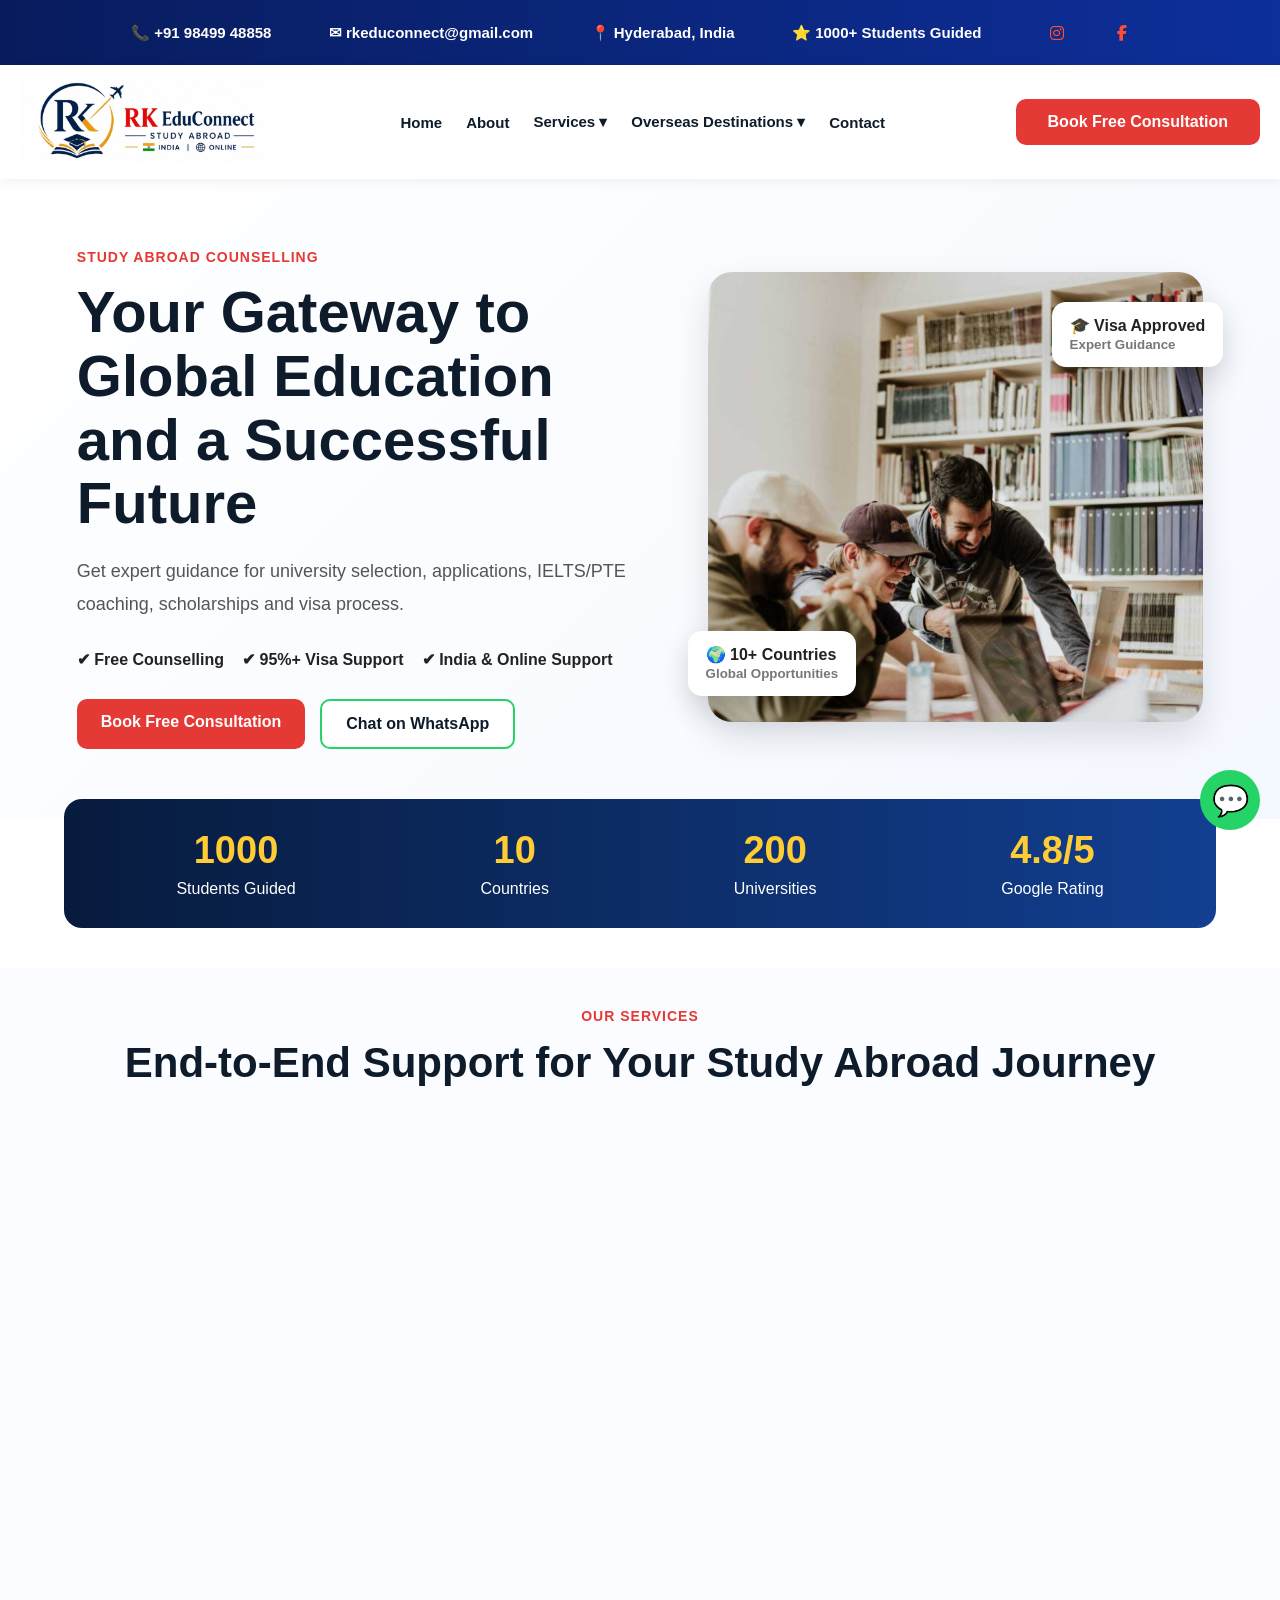
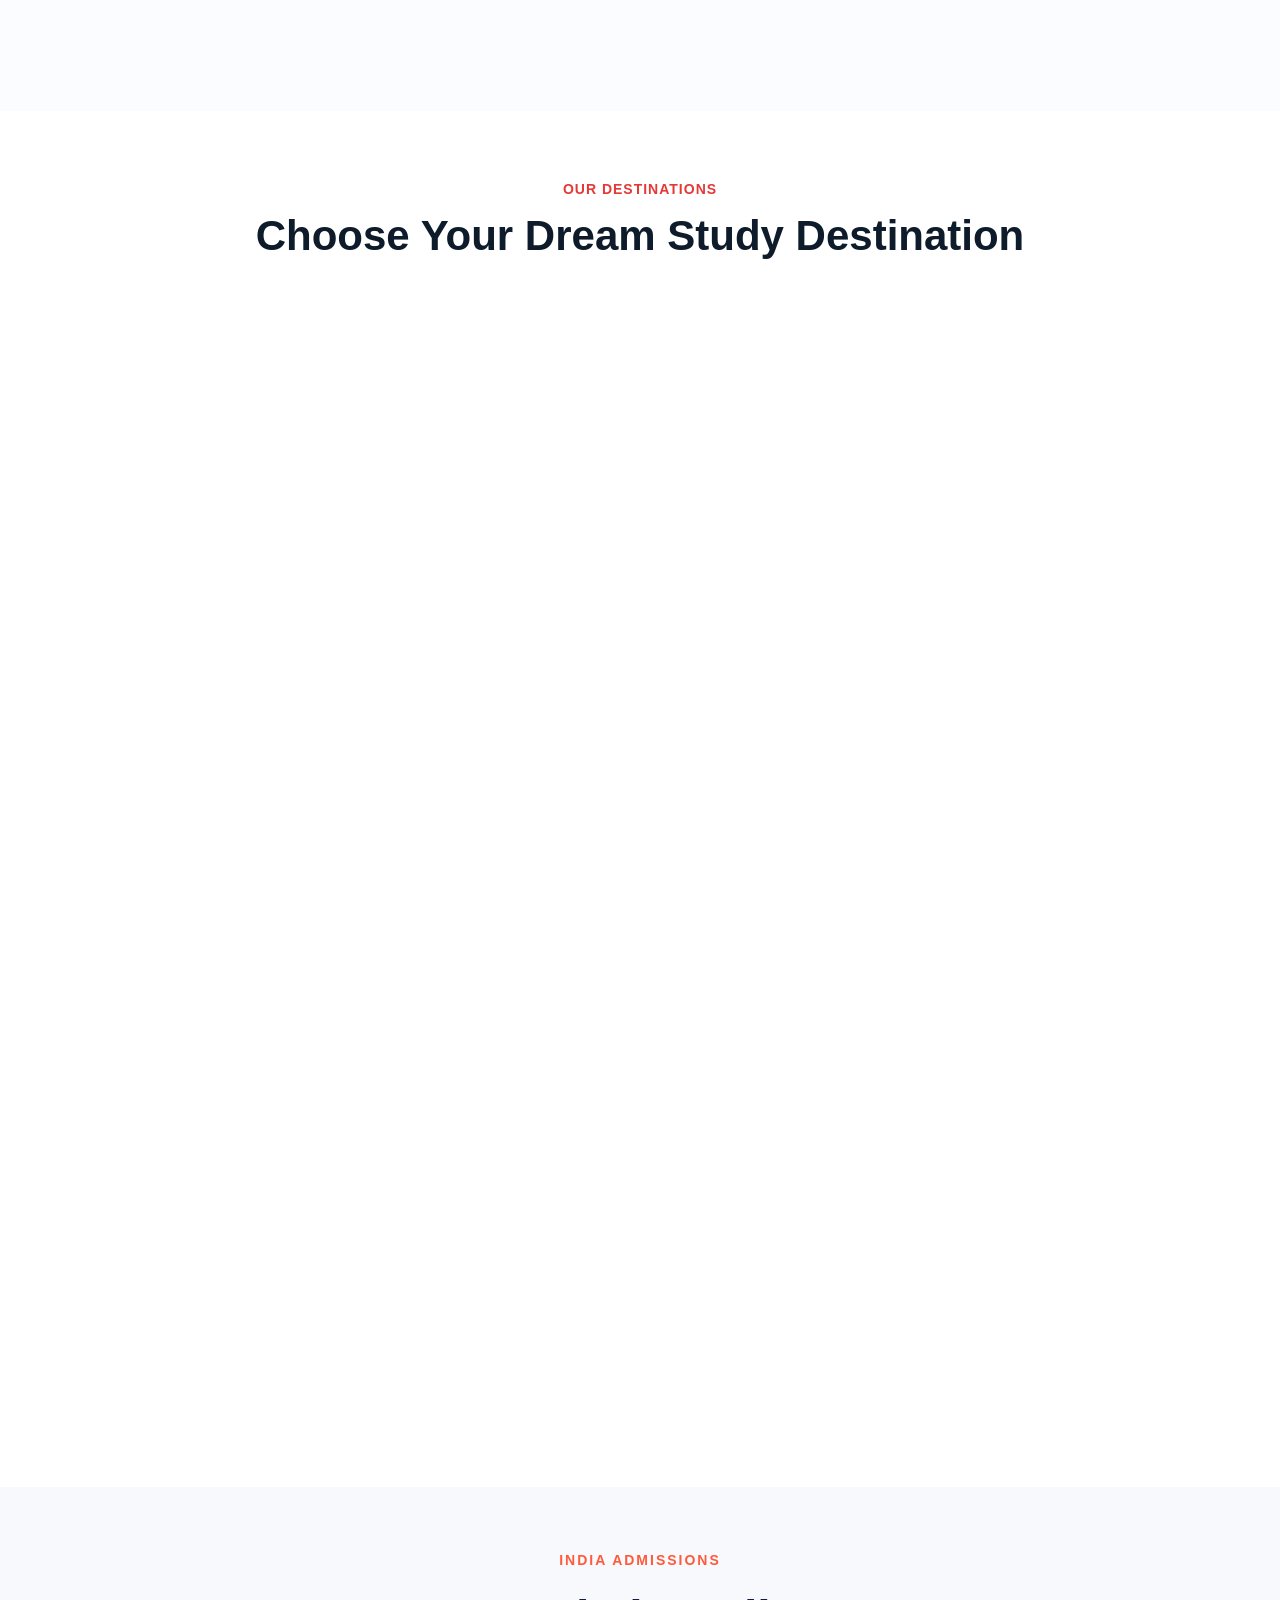
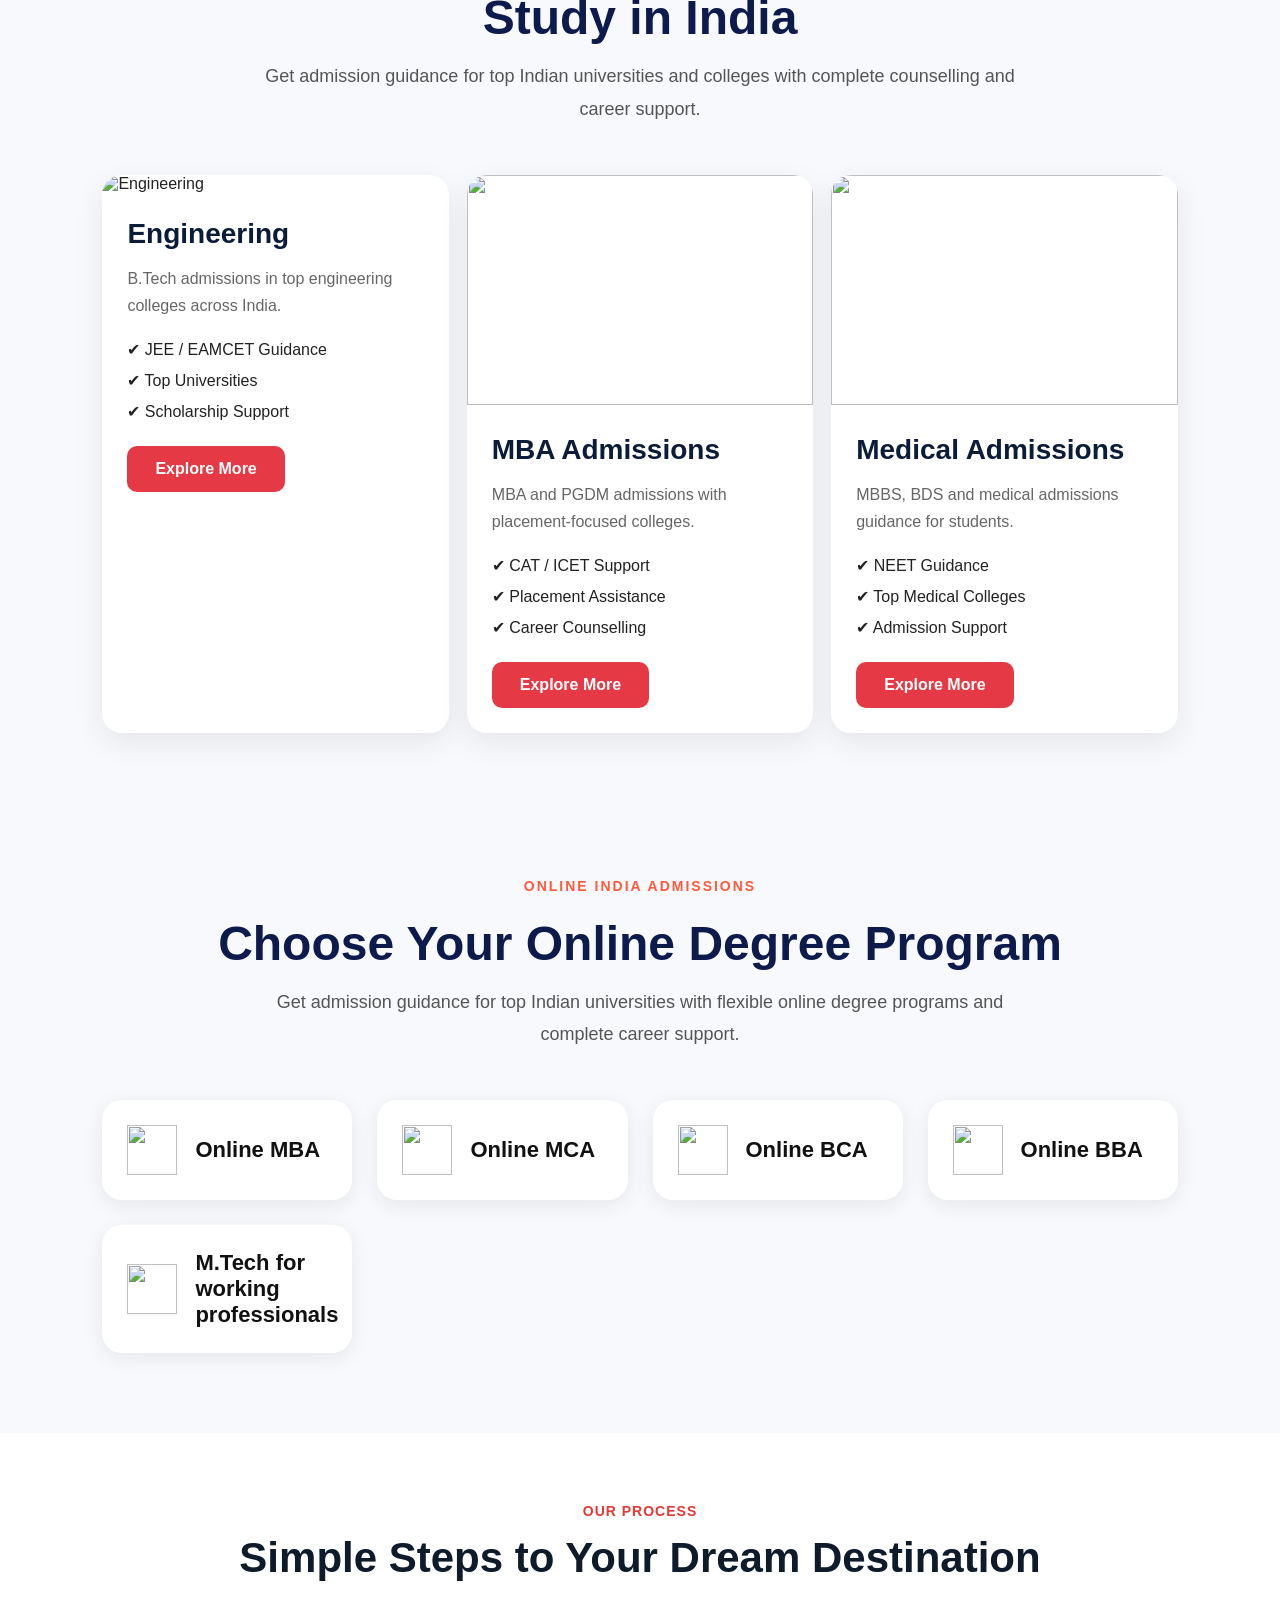
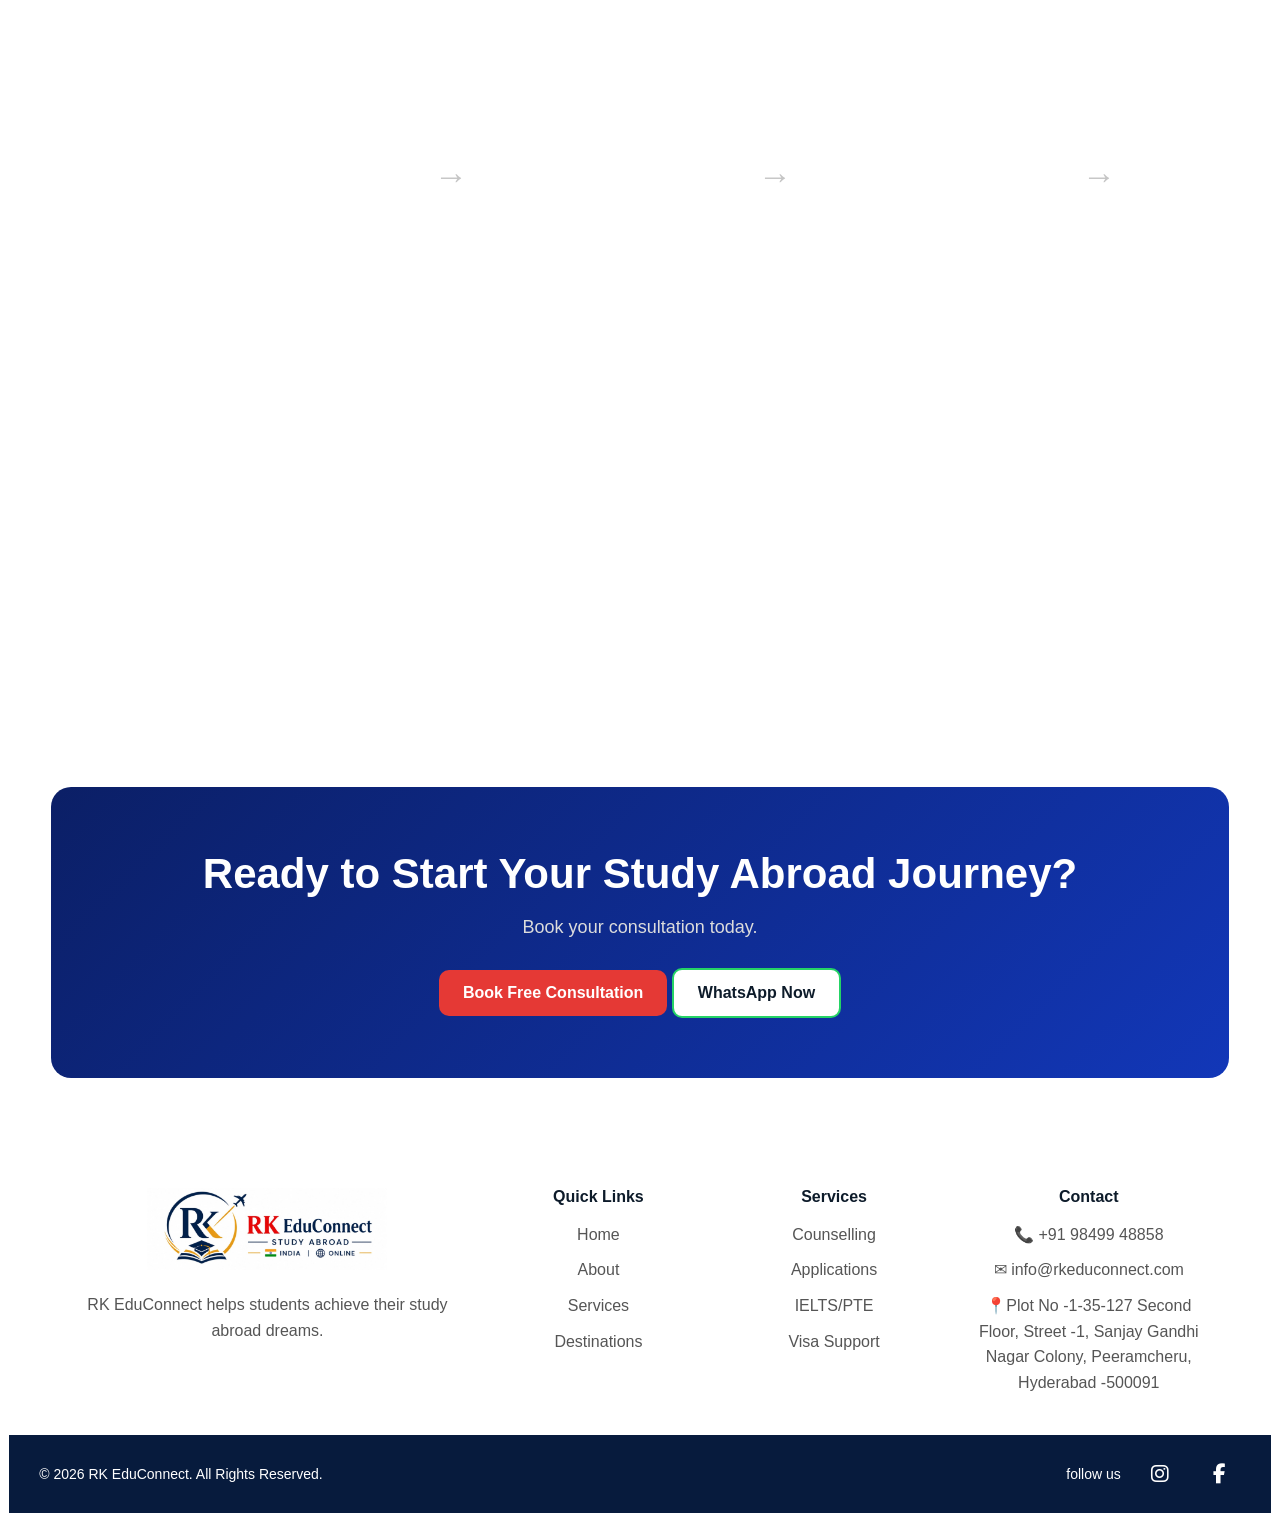
==== commit 008f0cd6: "Update index.html" ====
--- a/index.html
+++ b/index.html
@@ -13,7 +13,7 @@
 <!-- TOP BAR -->
 <div class="top-bar">
   <span>📞 +91 98499 48858</span>
-  <span>✉ info@rkeduconnect.com</span>
+  <span>✉ rkeduconnect@gmail.com</span>
   <span>📍 Hyderabad, India</span>
   <span>⭐ 1000+ Students Guided</span>
   <!-- SOCIAL MEDIA ICONS -->
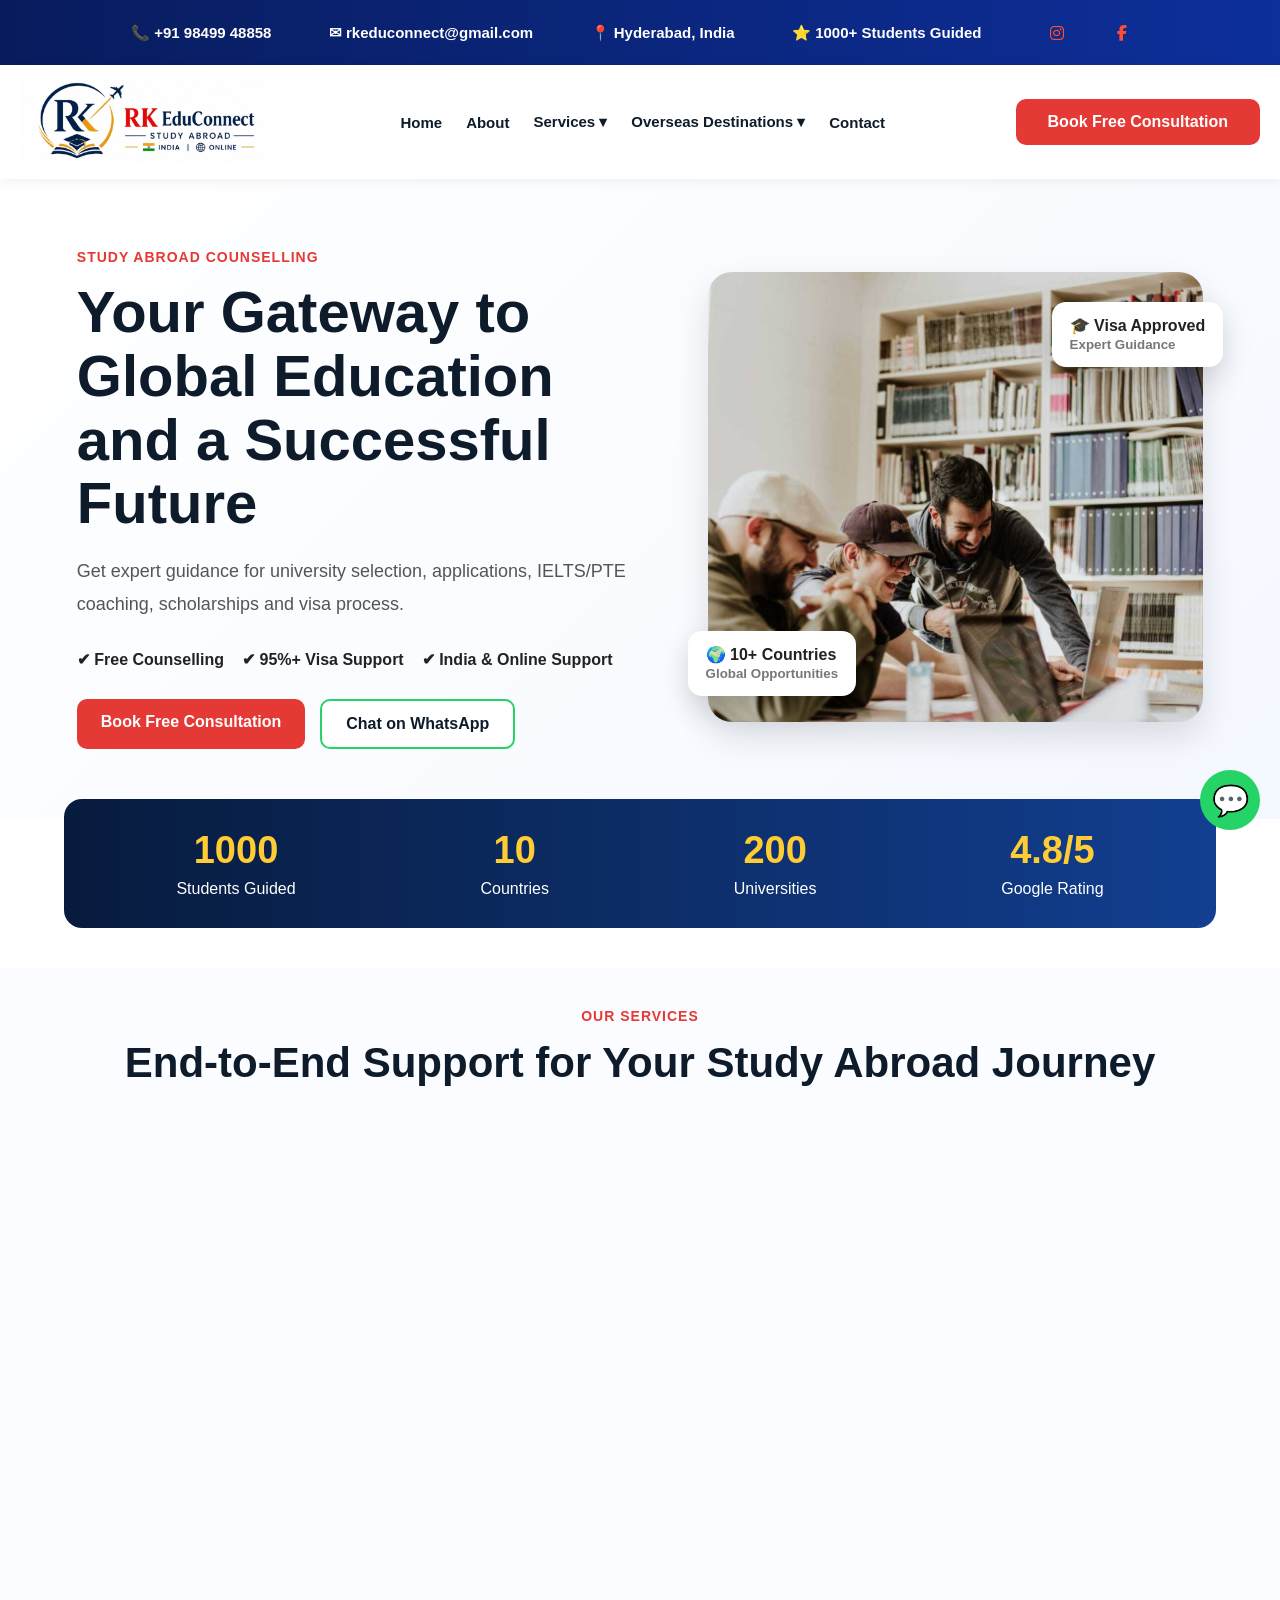
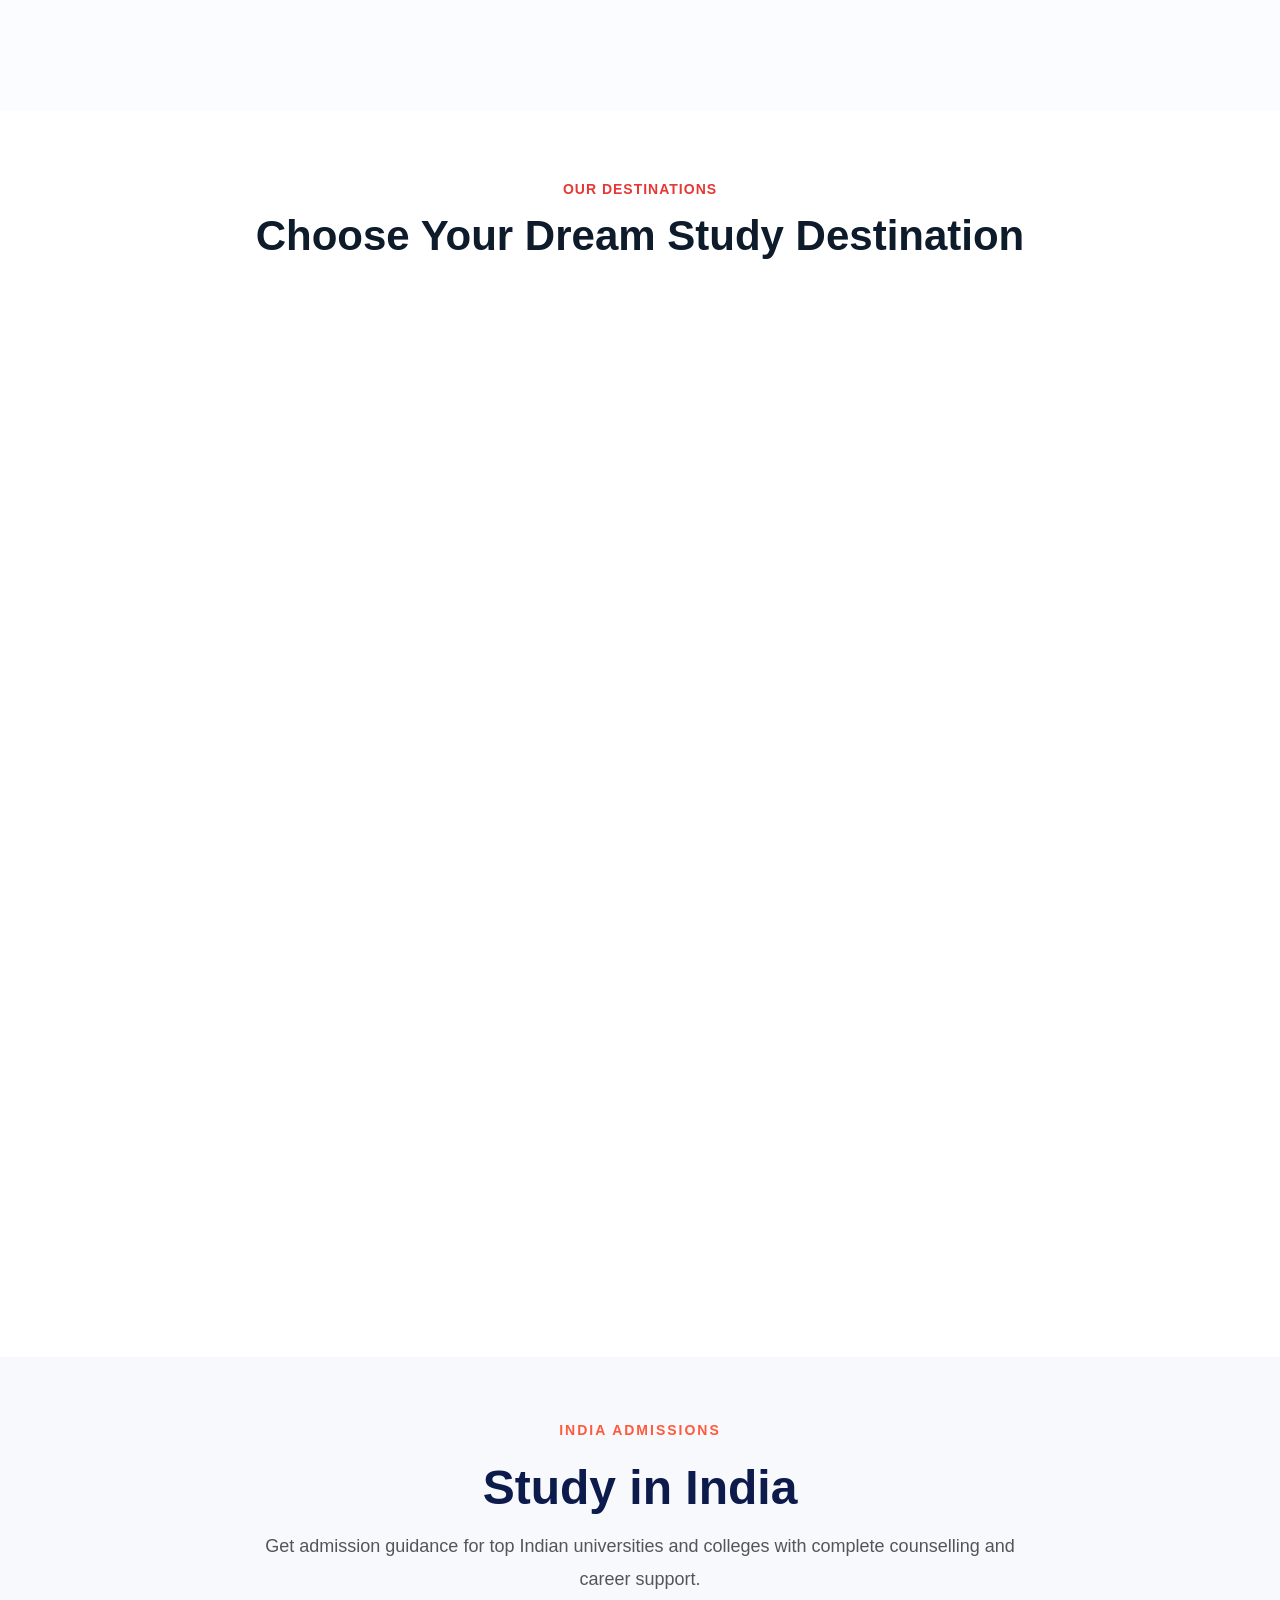
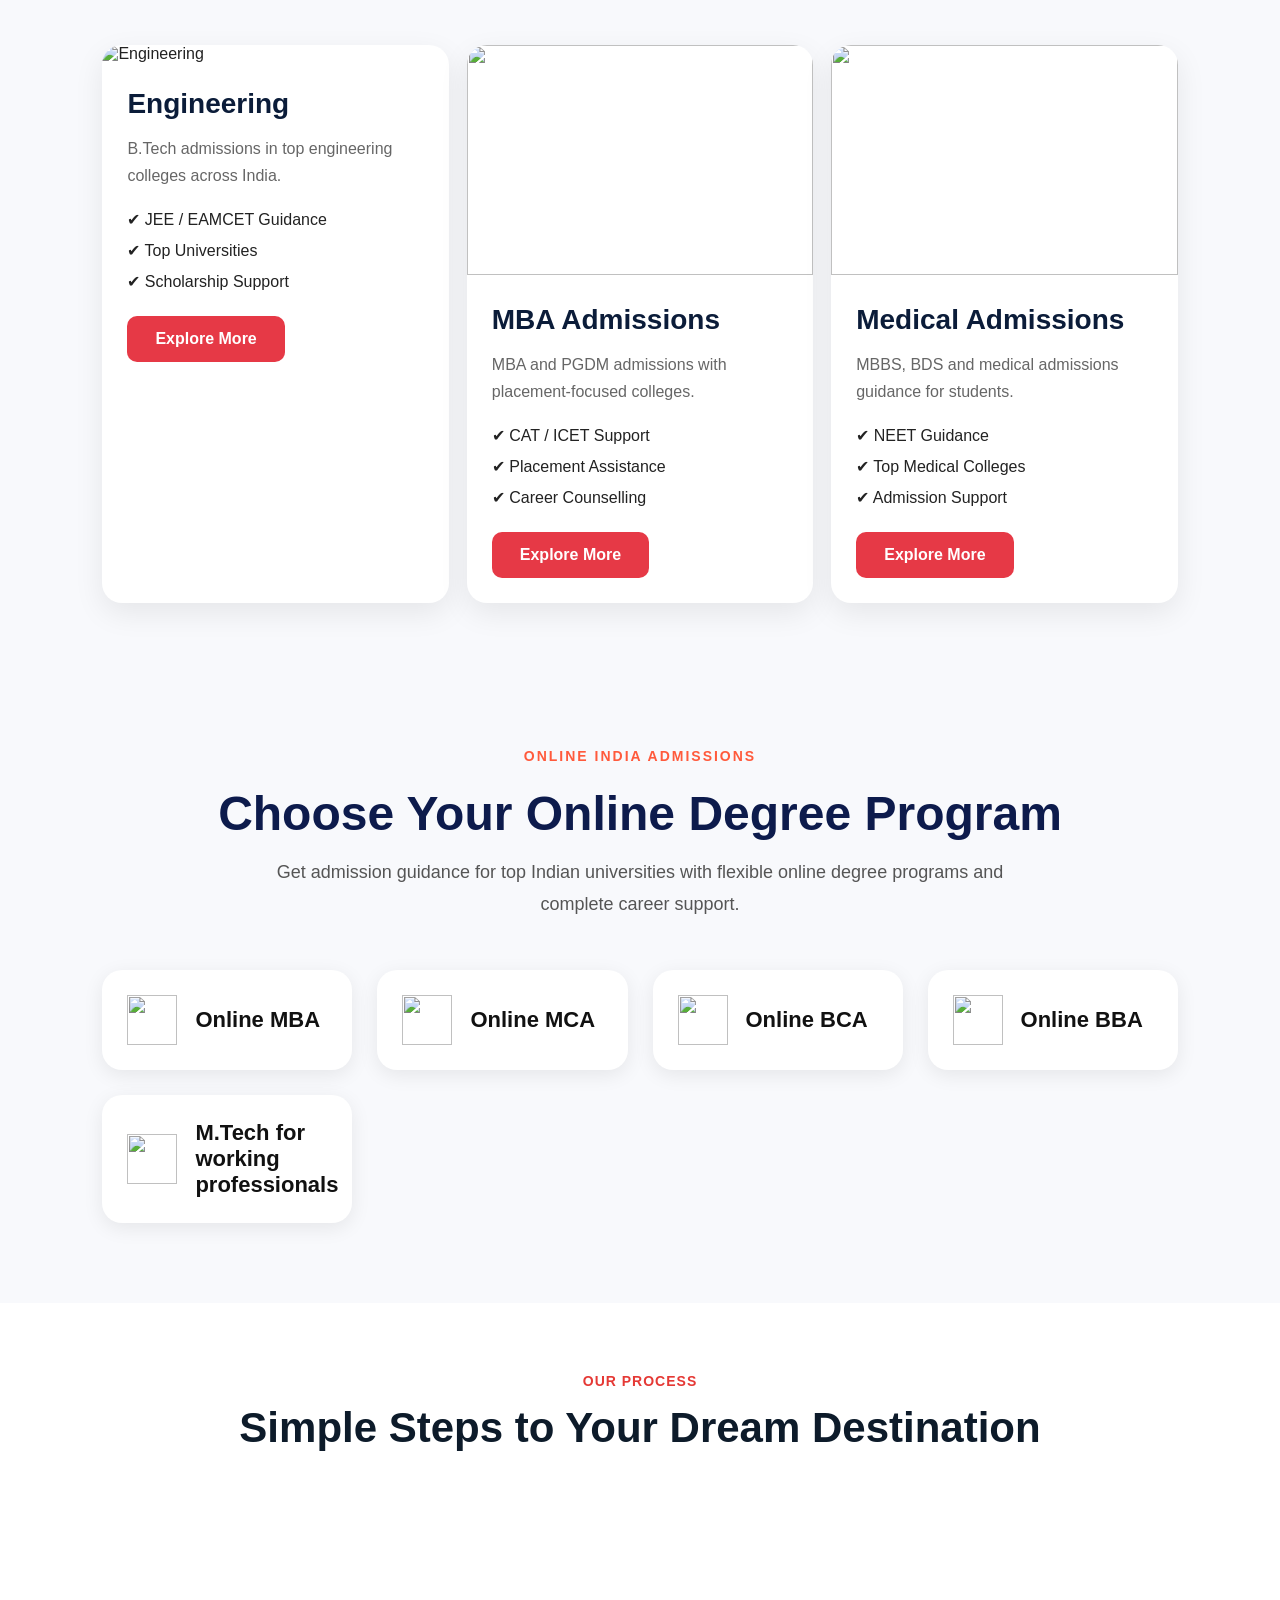
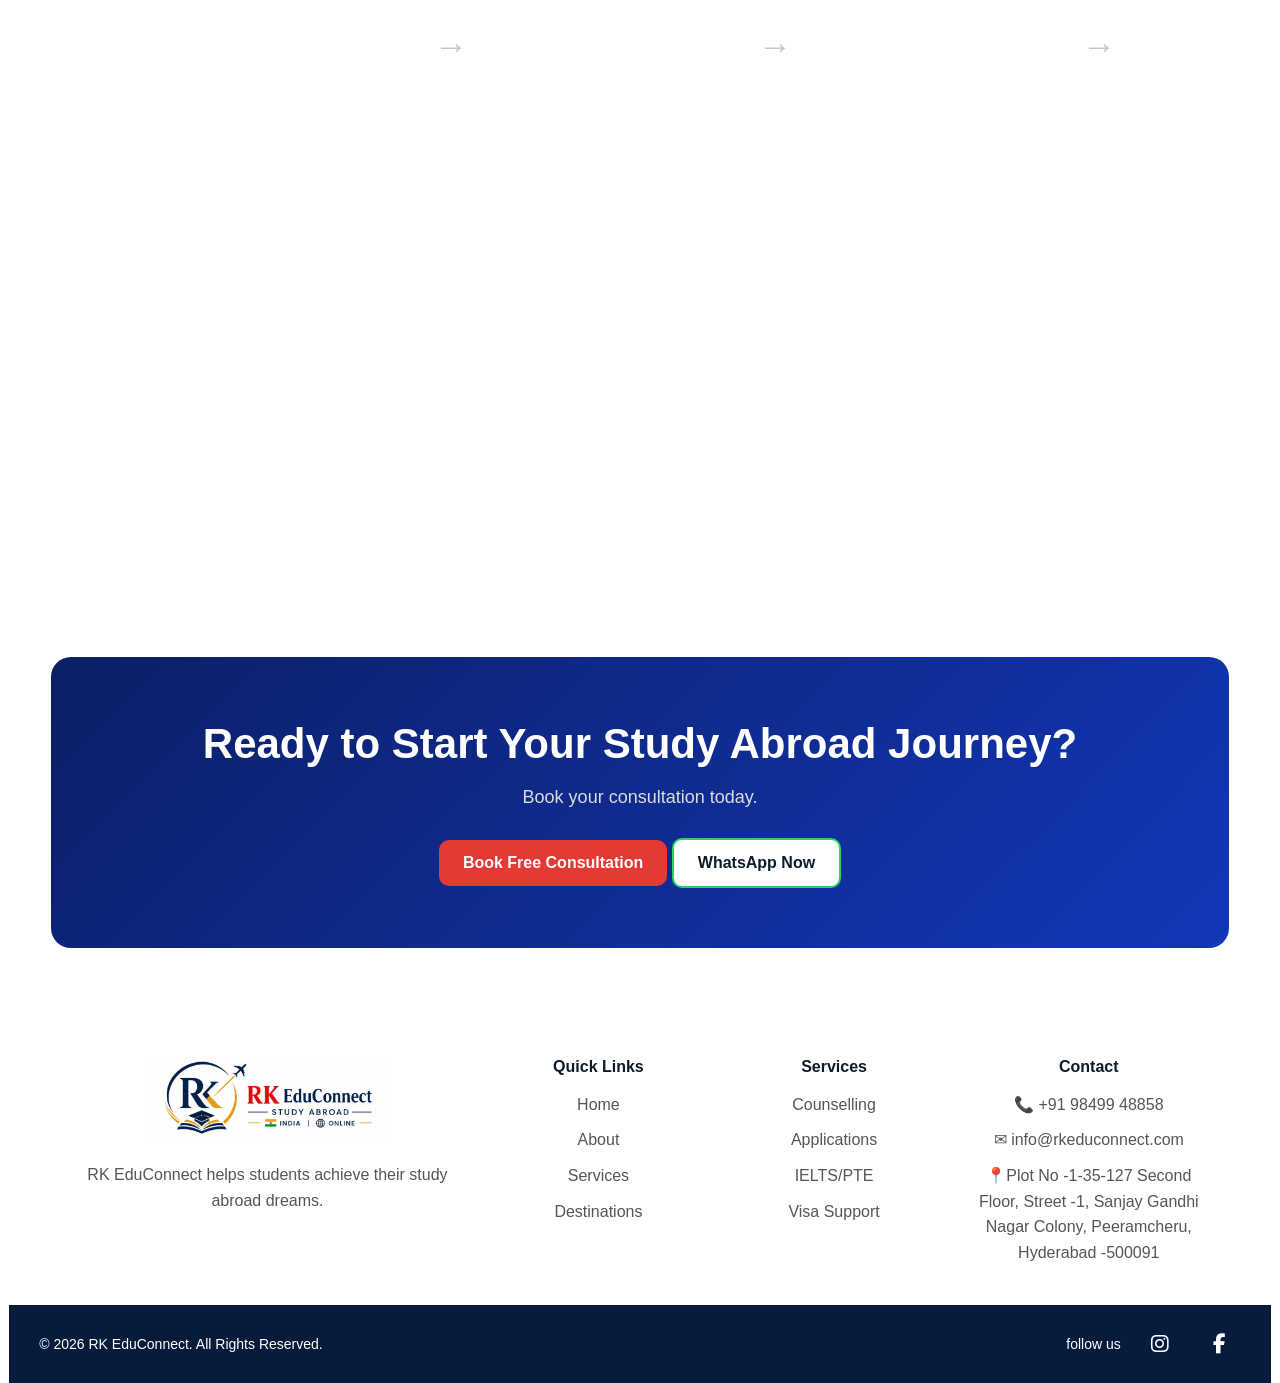
==== commit 5933be52: "Update index.html" ====
--- a/index.html
+++ b/index.html
@@ -294,8 +294,6 @@
         <span>✔ Global Recognition</span>
       </div>
 
-      <a href="#" class="explore-btn">Explore More</a>
-
     </div>
 
     <!-- CANADA -->
@@ -320,8 +318,7 @@
         <span>✔ Student Friendly</span>
       </div>
 
-      <a href="#" class="explore-btn">Explore More</a>
-
+  
     </div>
 
     <!-- AUSTRALIA -->
@@ -346,8 +343,6 @@
         <span>✔ Global Degrees</span>
       </div>
 
-      <a href="#" class="explore-btn">Explore More</a>
-
     </div>
 
     <!-- USA -->
@@ -372,8 +367,6 @@
         <span>✔ Global Exposure</span>
       </div>
 
-      <a href="#" class="explore-btn">Explore More</a>
-
     </div>
 
     <!-- GERMANY -->
@@ -398,8 +391,6 @@
         <span>✔ Europe Access</span>
       </div>
 
-      <a href="#" class="explore-btn">Explore More</a>
-
     </div>
 
     <!-- IRELAND -->
@@ -424,7 +415,7 @@
         <span>✔ Job Opportunities</span>
       </div>
 
-      <a href="#" class="explore-btn">Explore More</a>
+      
 
     </div>
 
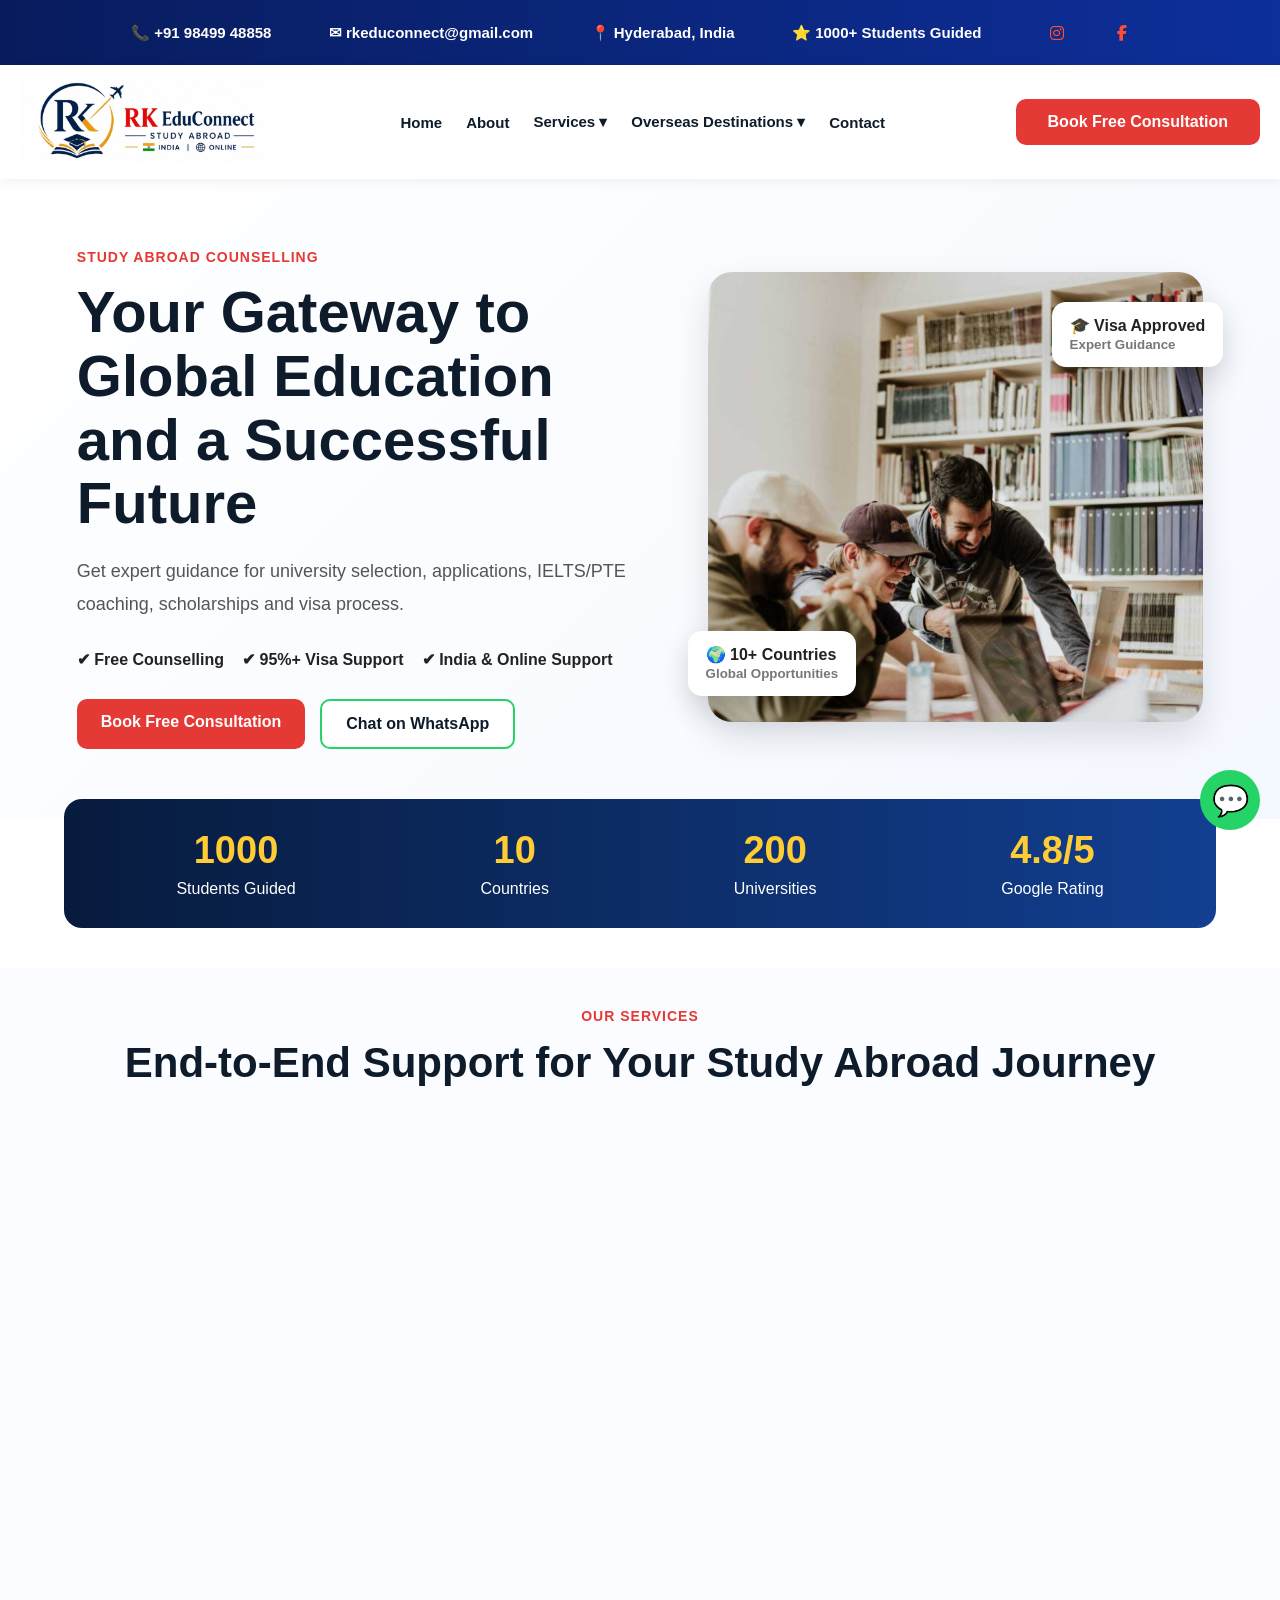
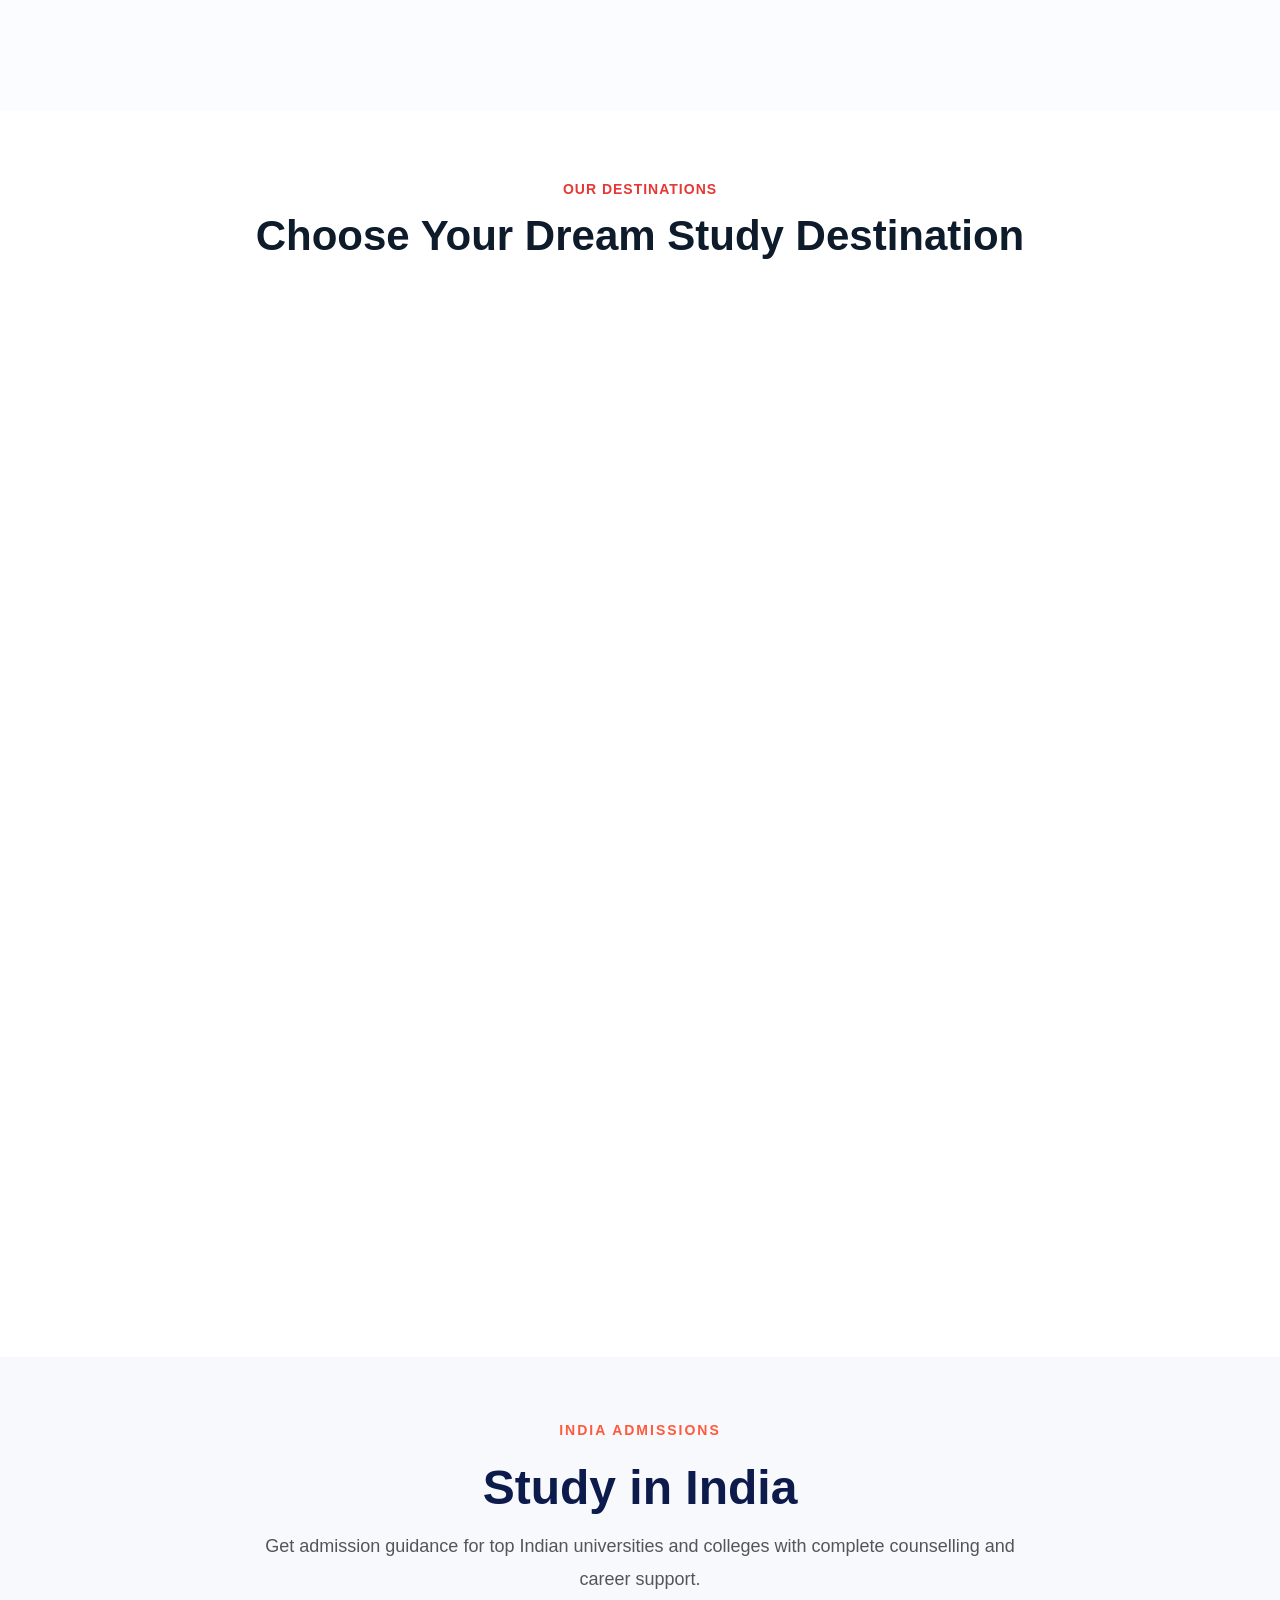
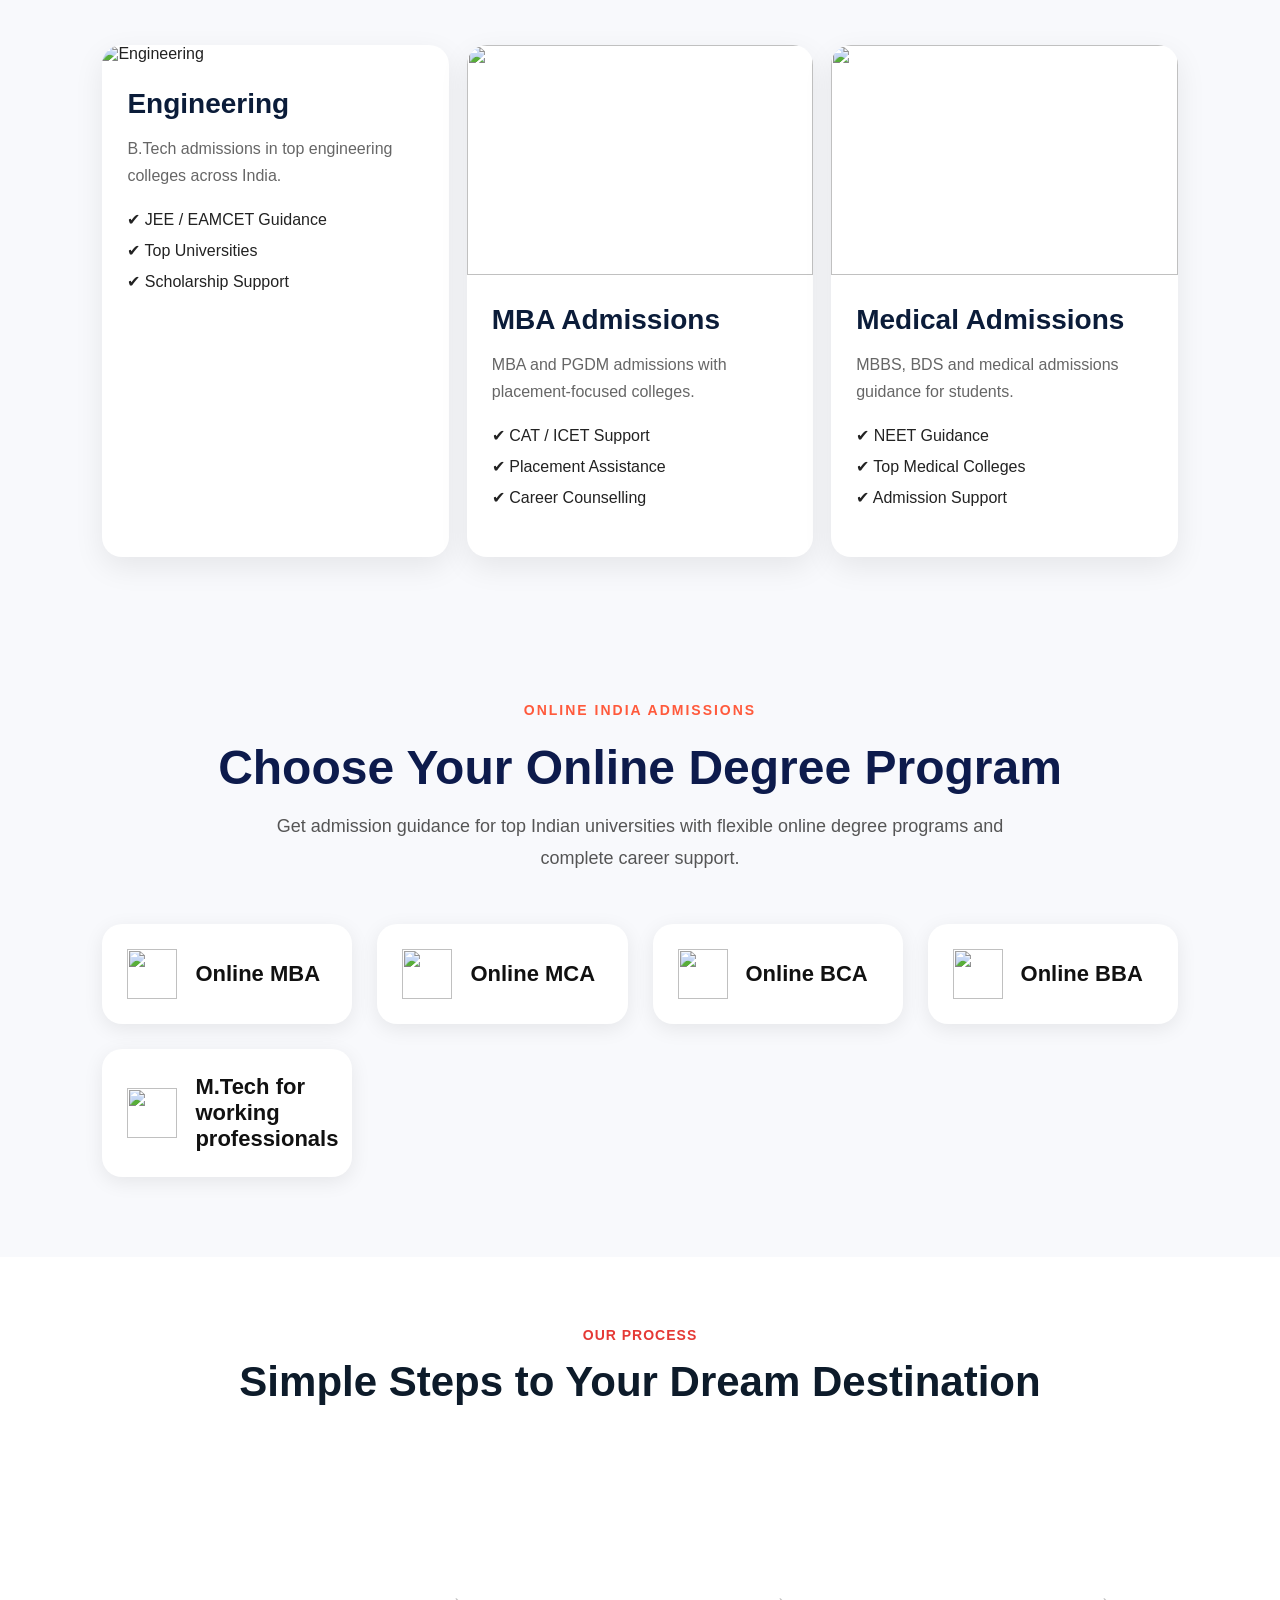
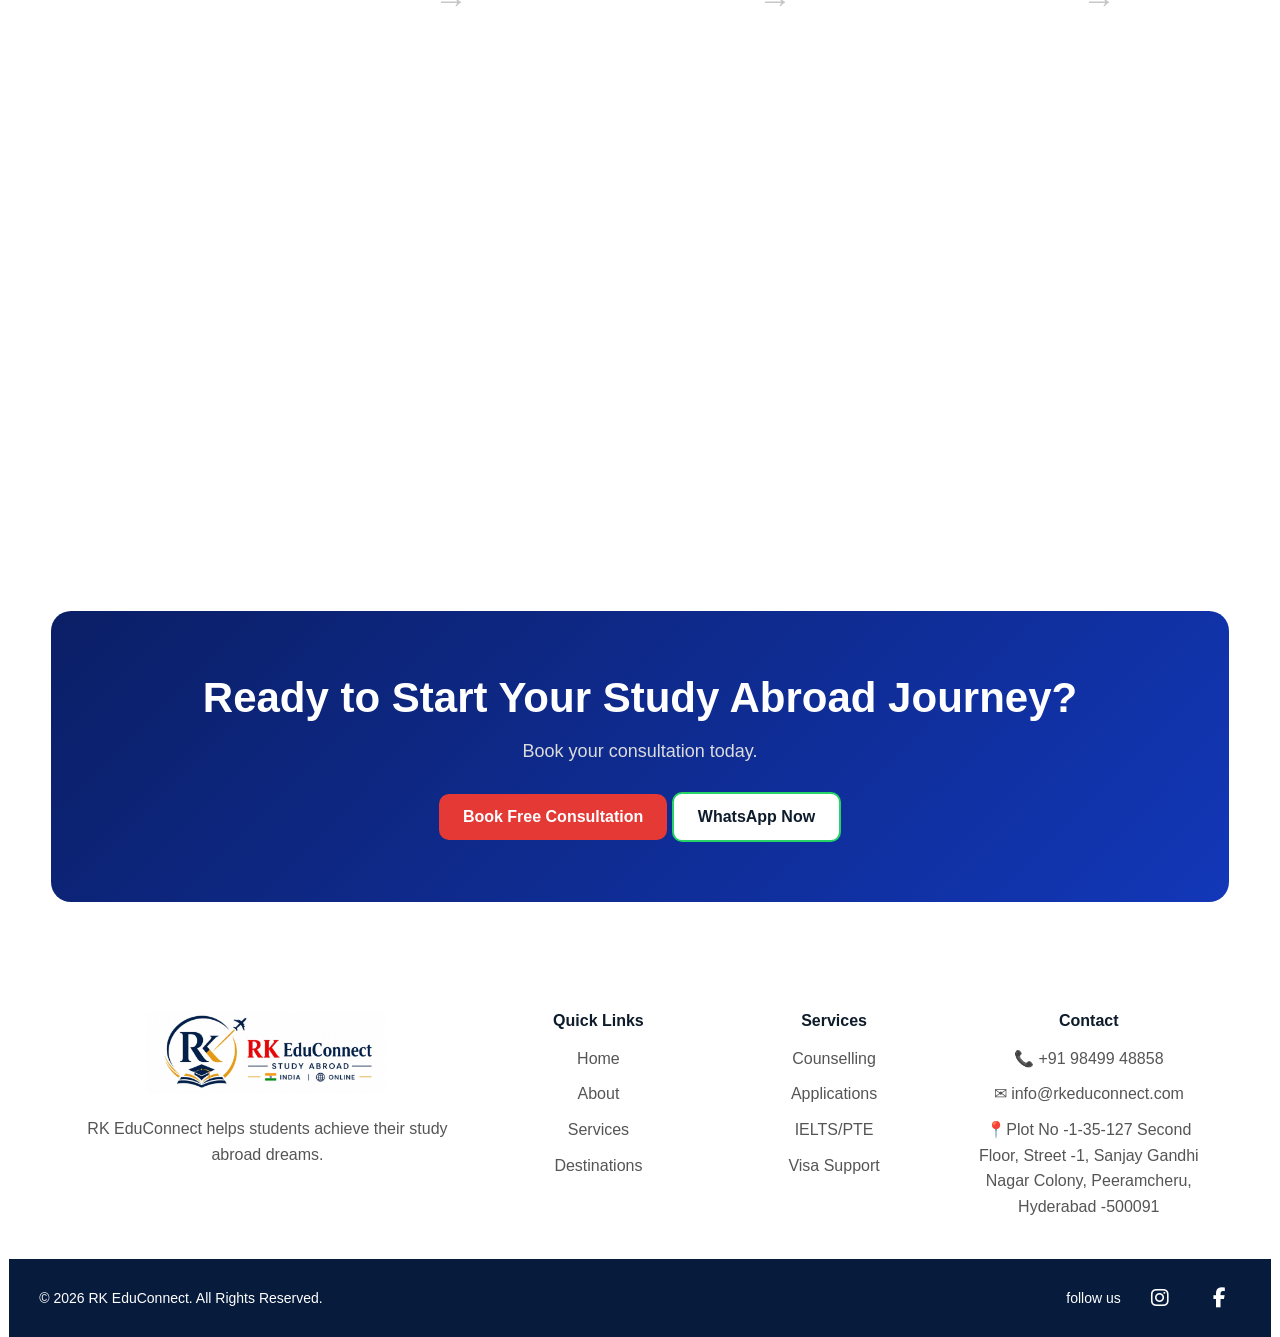
==== commit 8333b82f: "Update index.html" ====
--- a/index.html
+++ b/index.html
@@ -452,7 +452,7 @@
                         <li>✔ Scholarship Support</li>
                     </ul>
 
-                    <a href="#" class="india-btn">Explore More</a>
+                 
                 </div>
             </div>
 
@@ -472,7 +472,6 @@
                         <li>✔ Career Counselling</li>
                     </ul>
 
-                    <a href="#" class="india-btn">Explore More</a>
                 </div>
             </div>
 
@@ -490,8 +489,6 @@
                         <li>✔ Top Medical Colleges</li>
                         <li>✔ Admission Support</li>
                     </ul>
-
-                    <a href="#" class="india-btn">Explore More</a>
                 </div>
             </div>
 
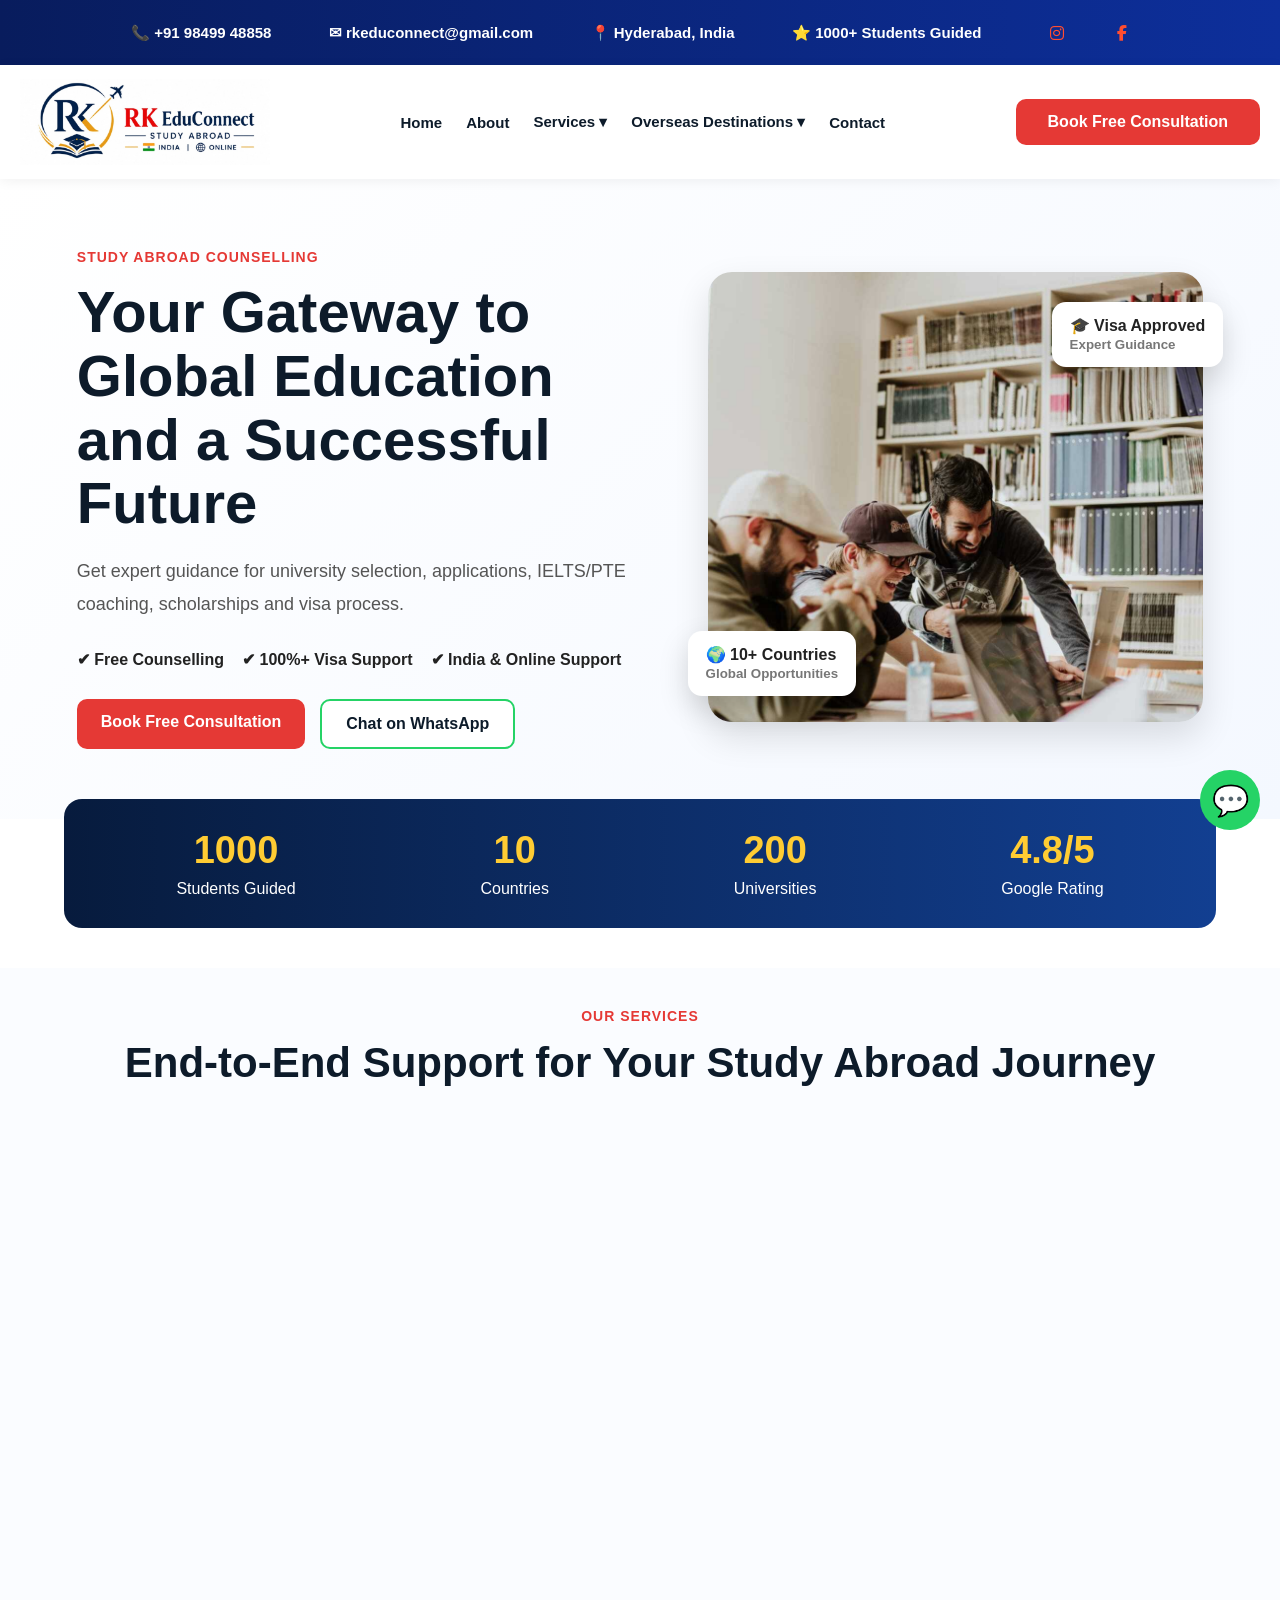
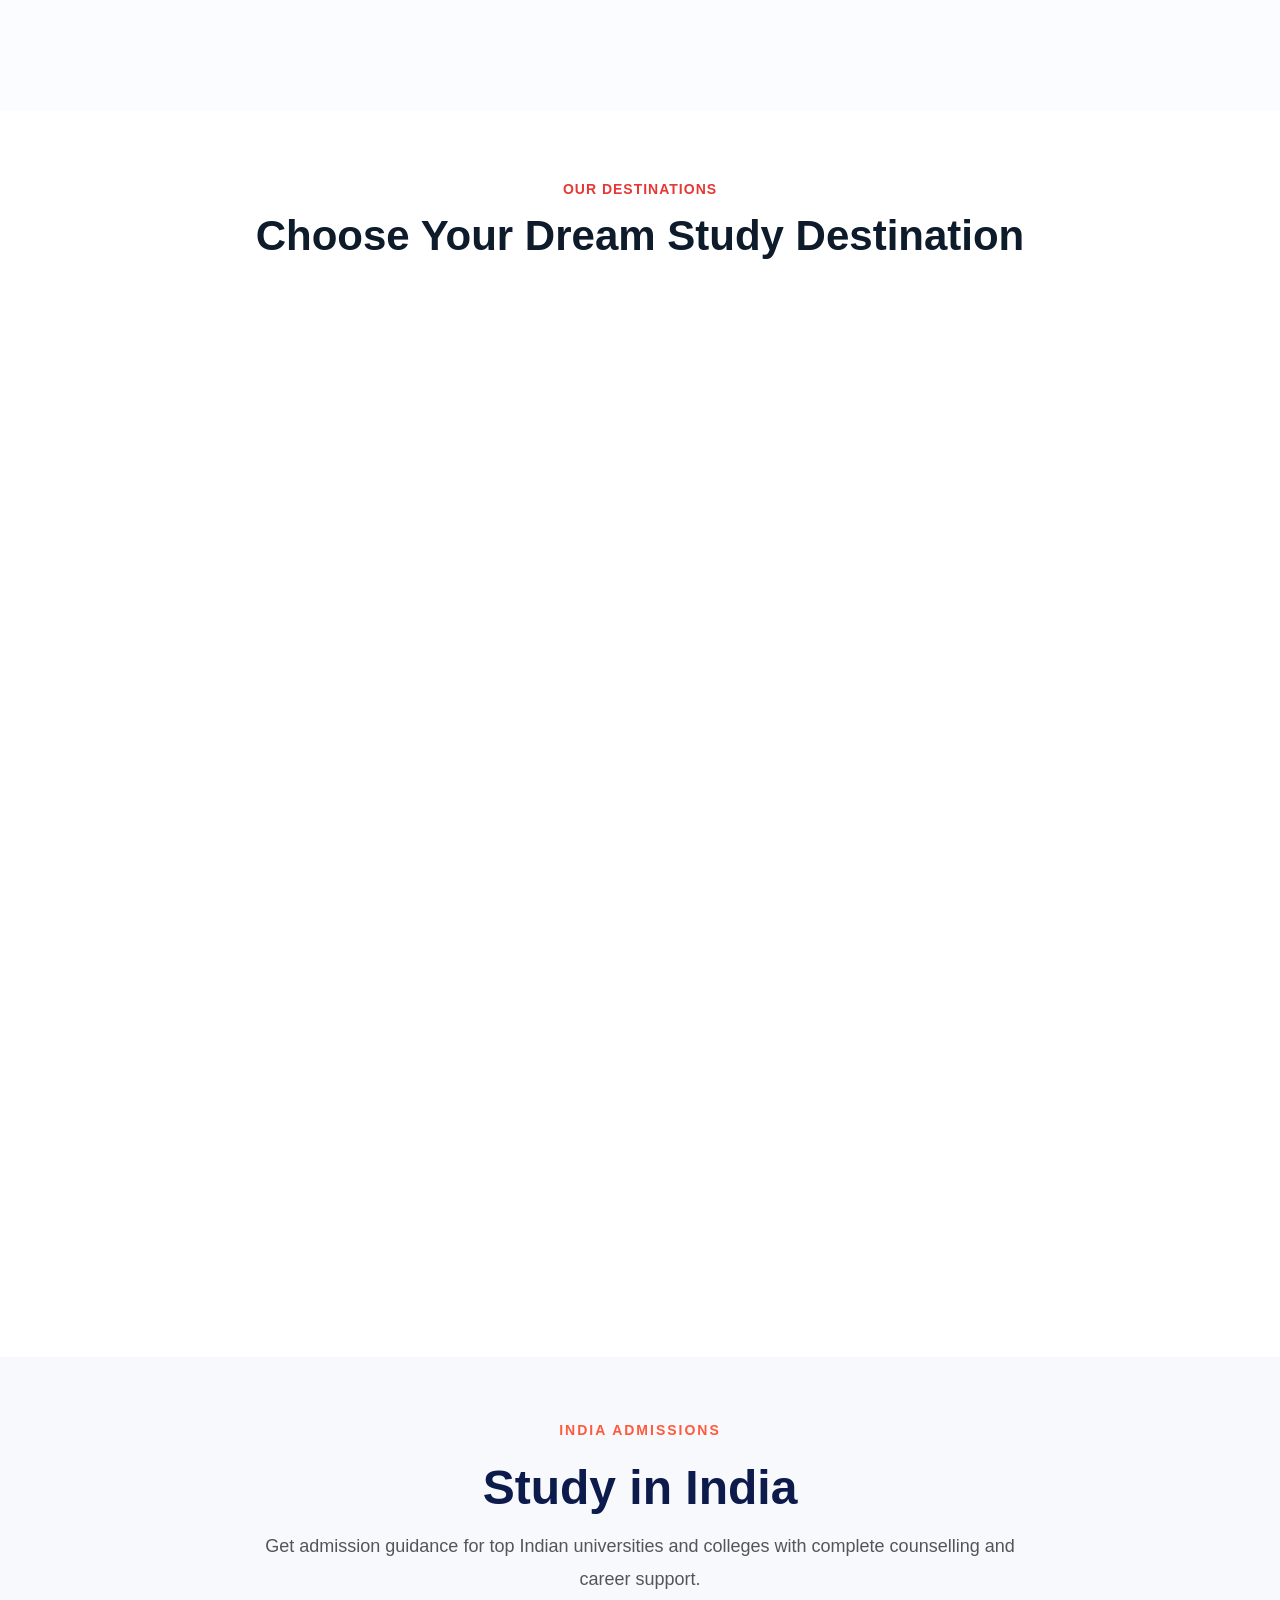
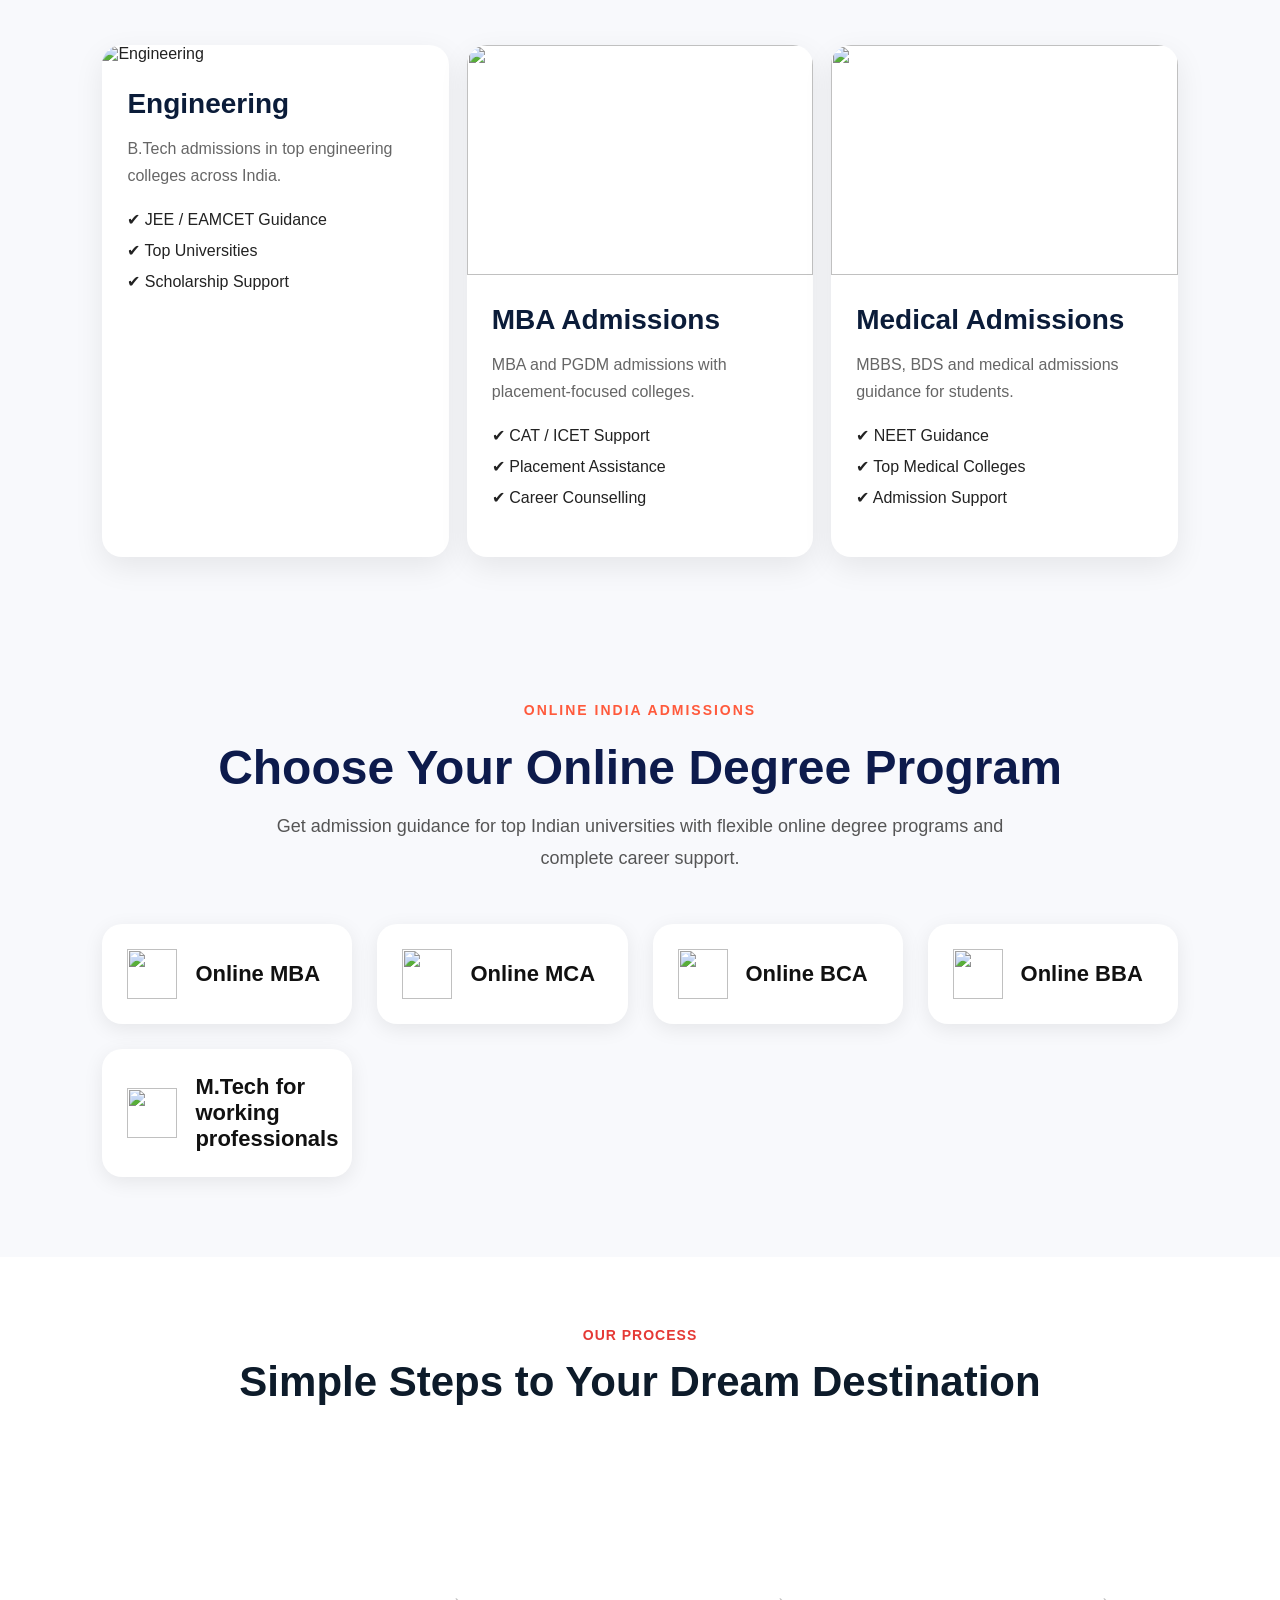
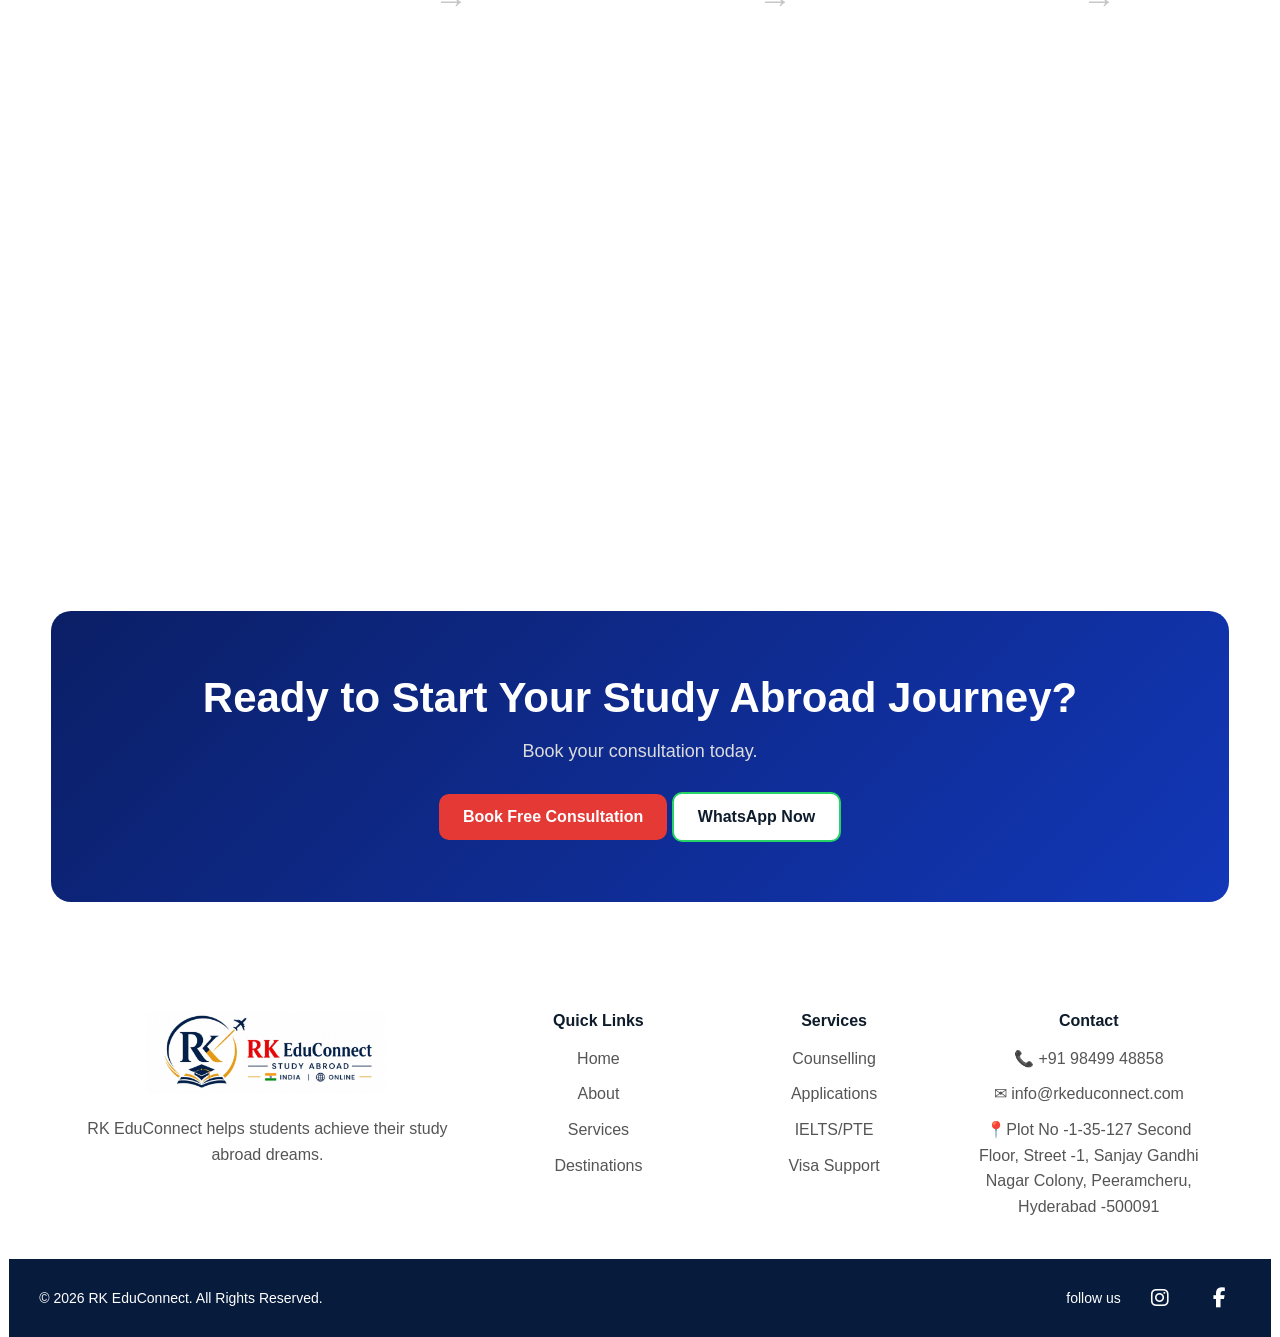
==== commit f99bf4af: "Update index.html" ====
--- a/index.html
+++ b/index.html
@@ -137,7 +137,7 @@
 
     <div class="hero-features">
       <span>✔ Free Counselling</span>
-      <span>✔ 95%+ Visa Support</span>
+      <span>✔ 100%+ Visa Support</span>
       <span>✔ India & Online Support</span>
     </div>
 
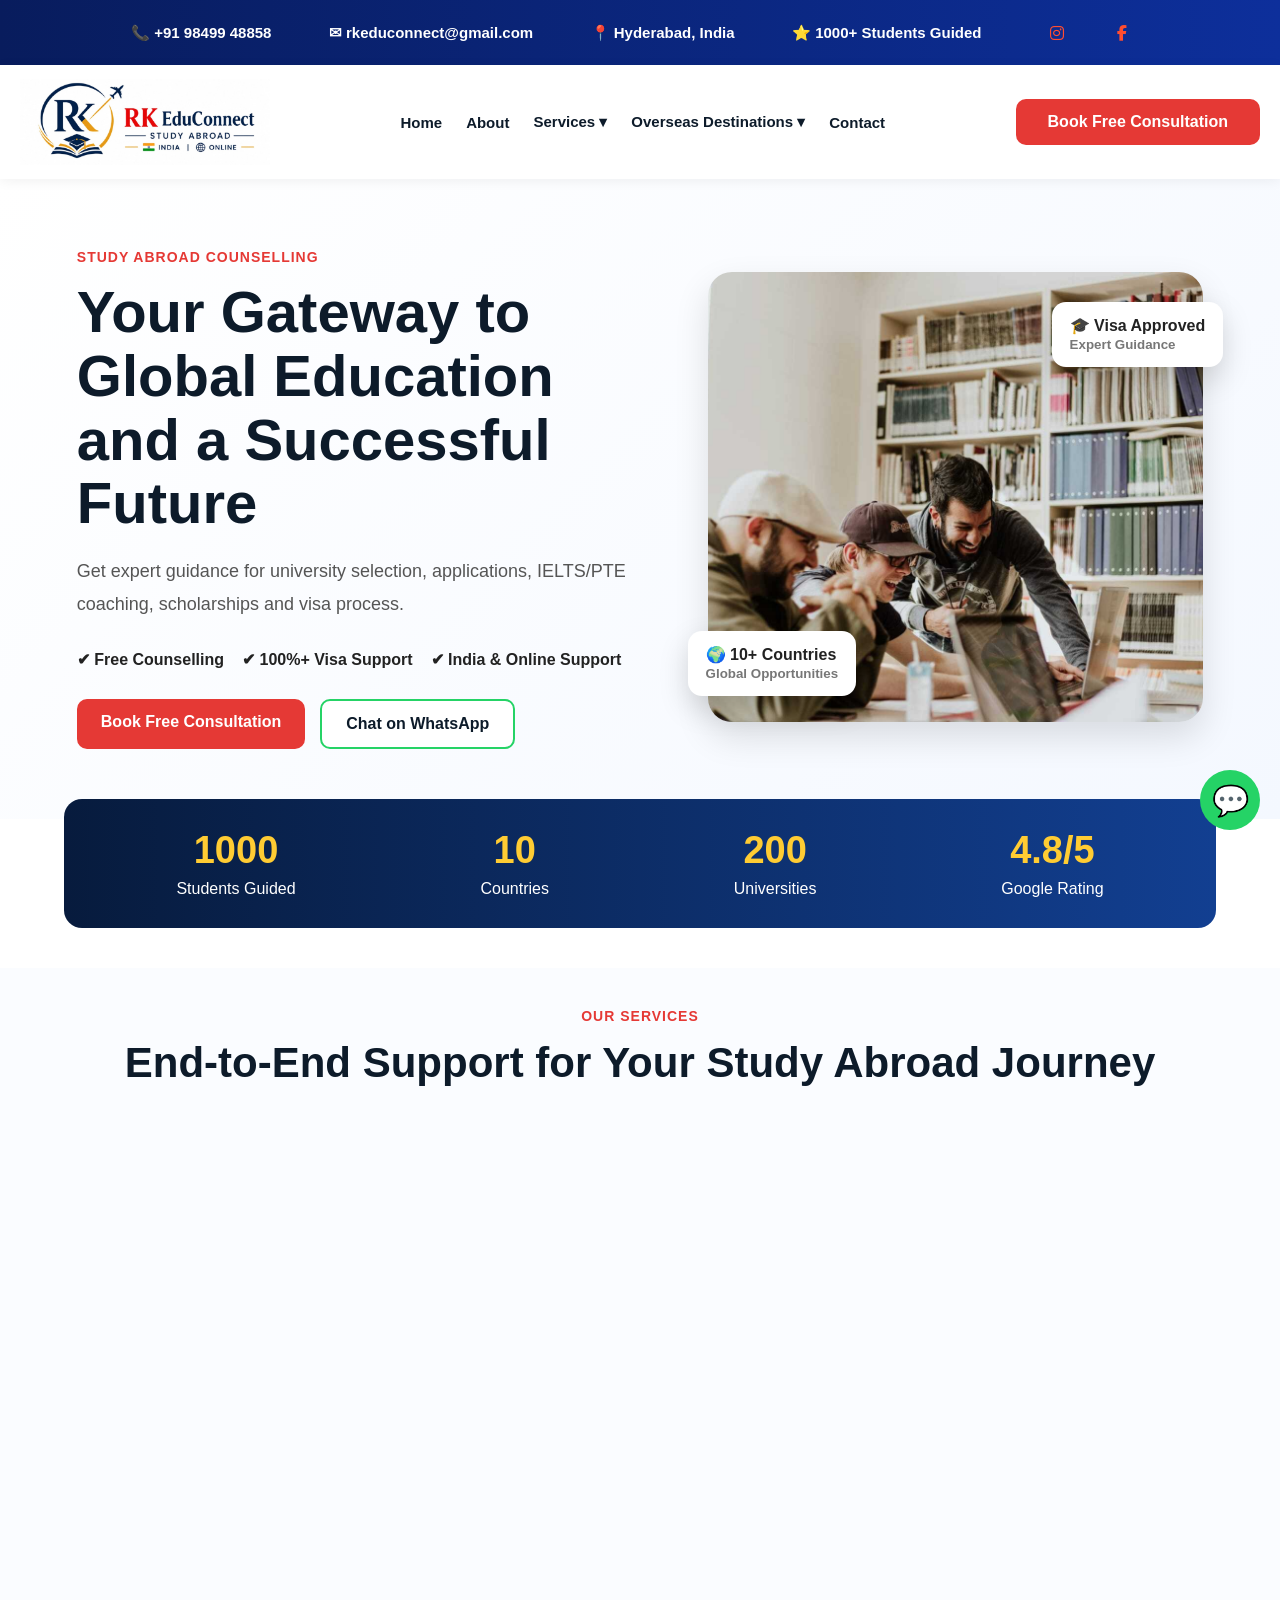
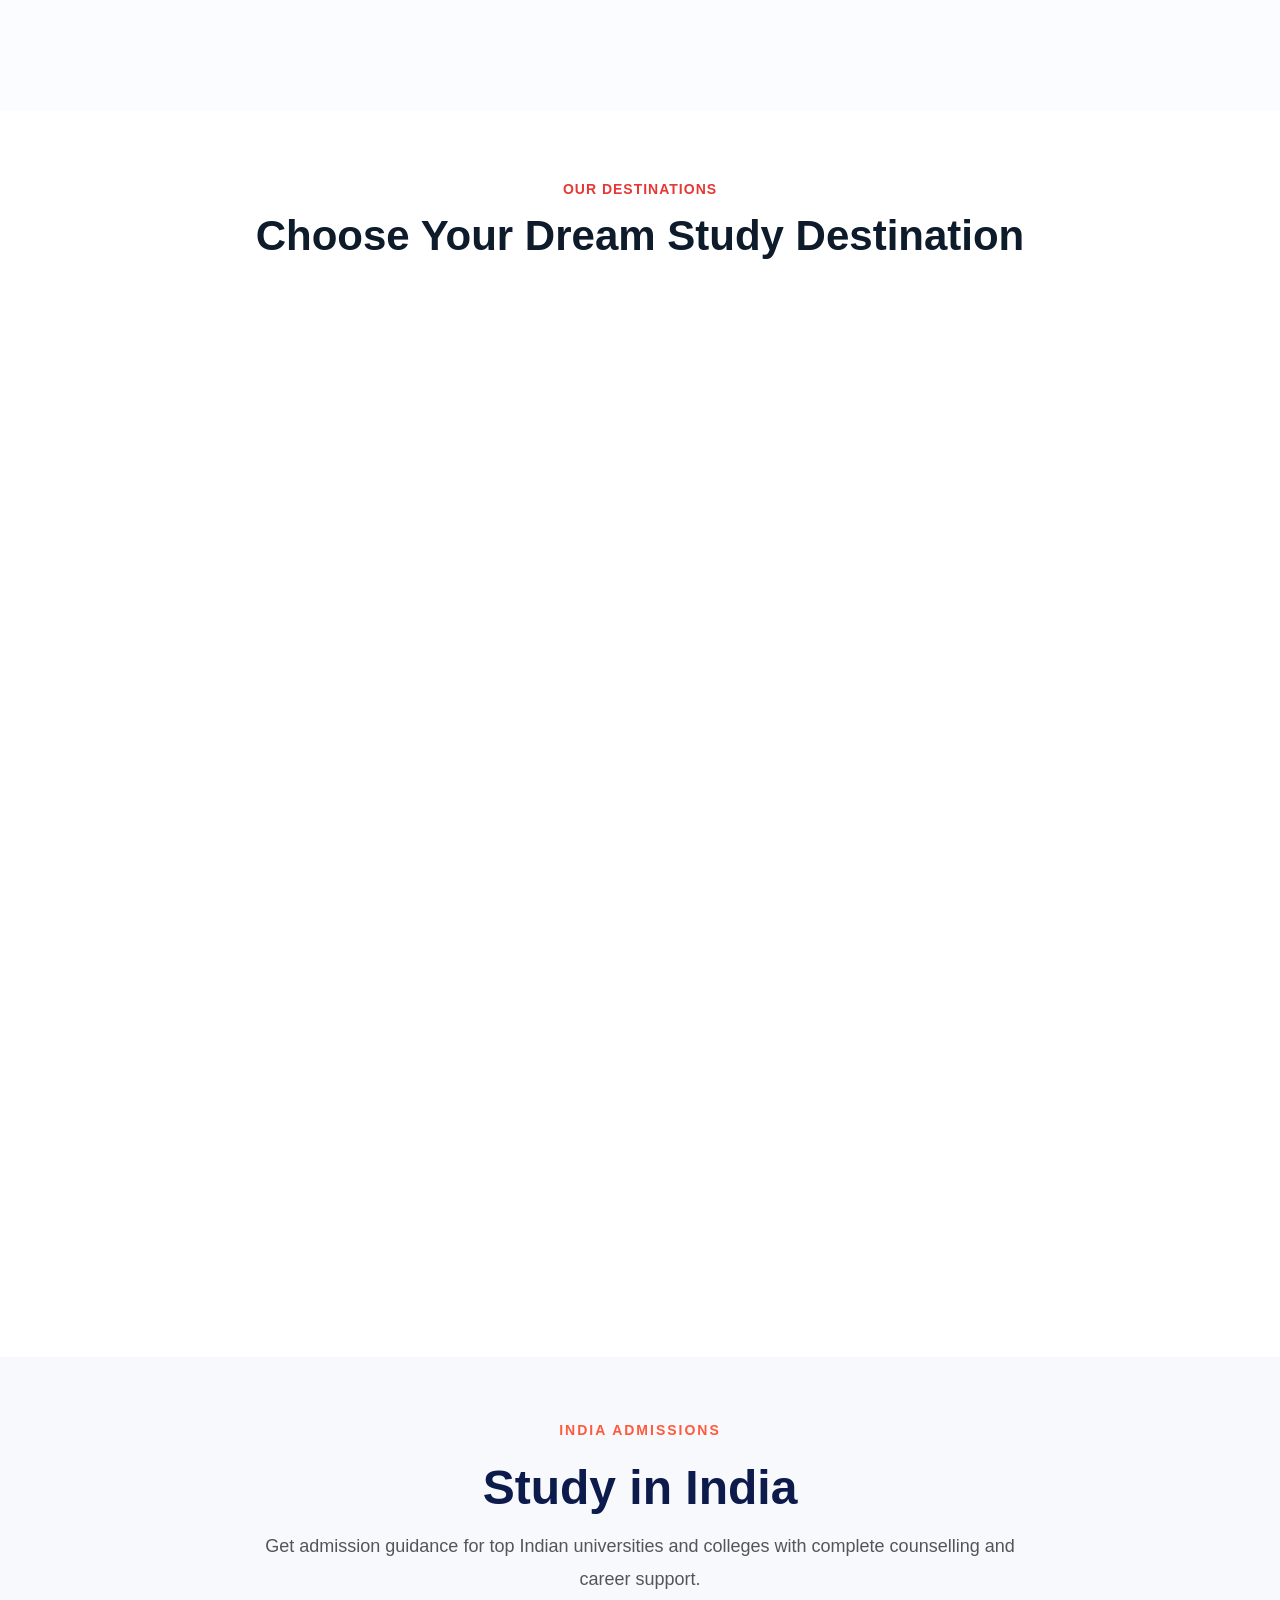
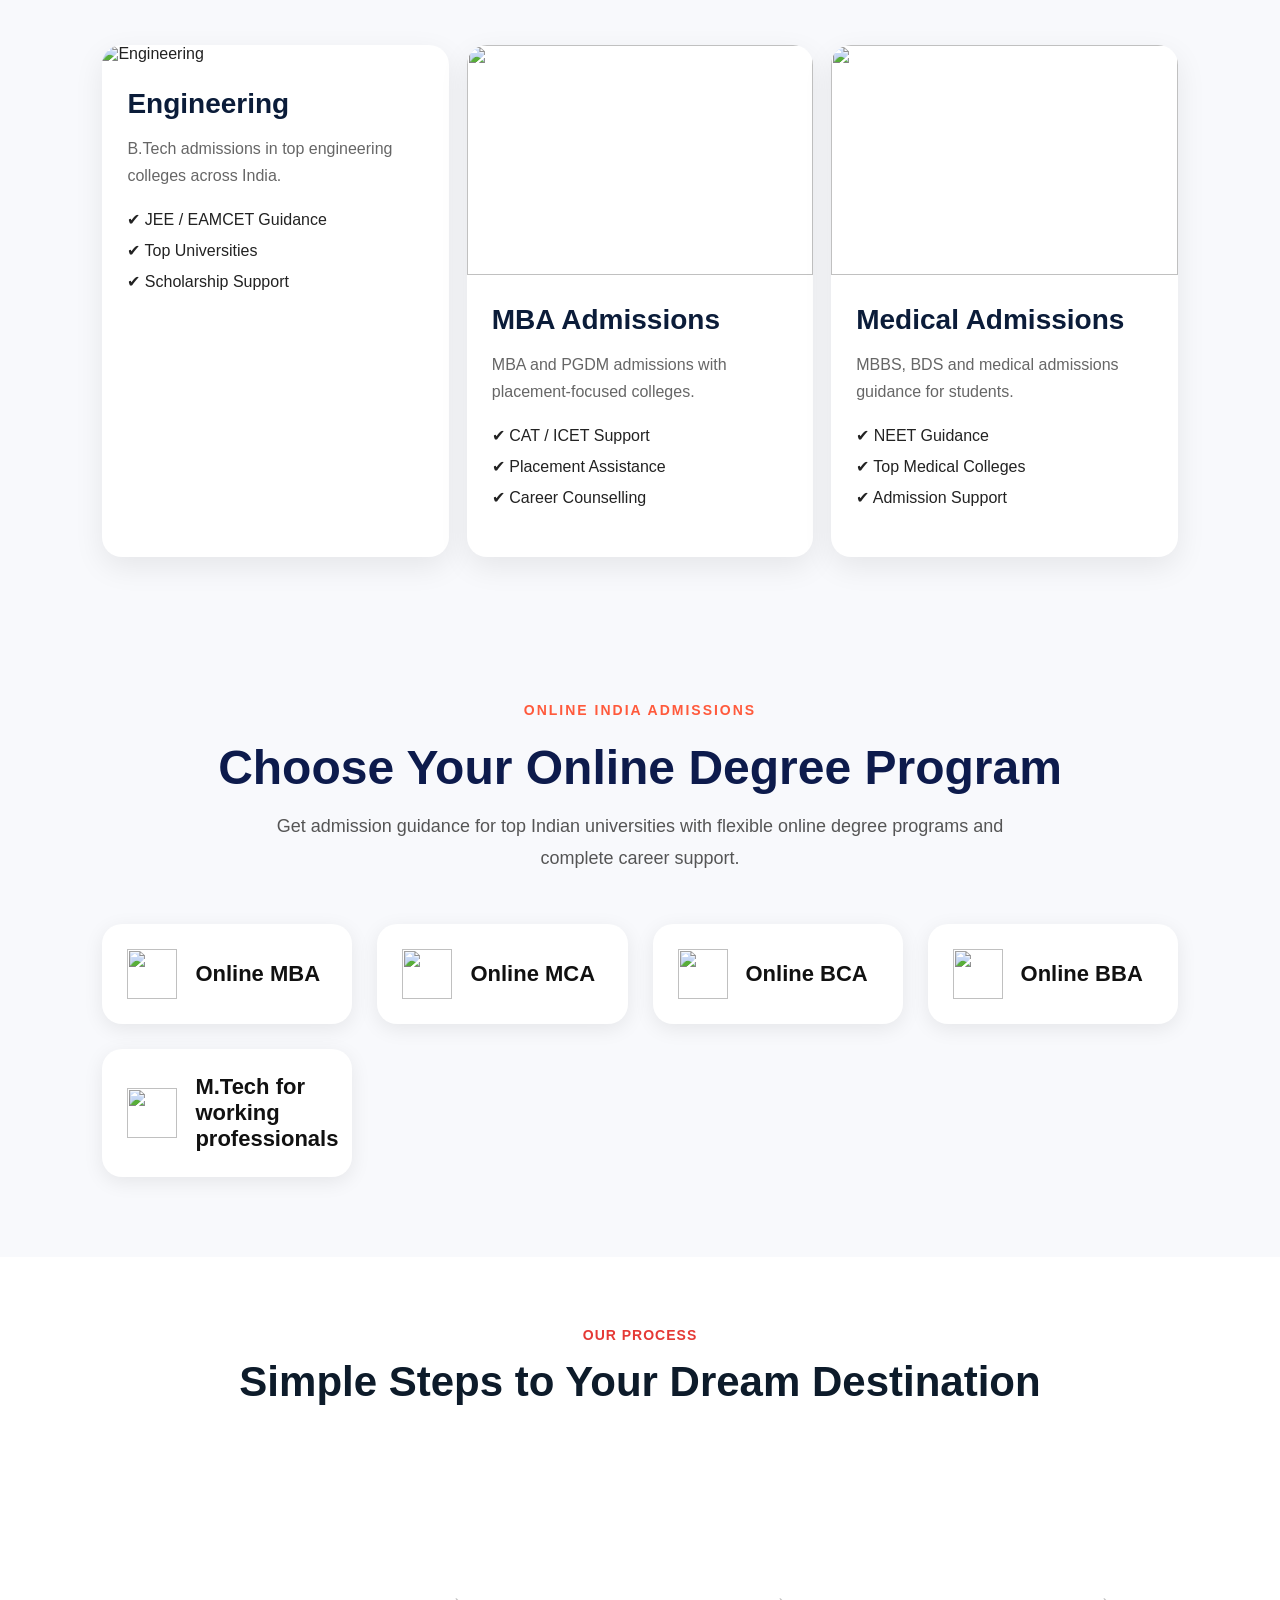
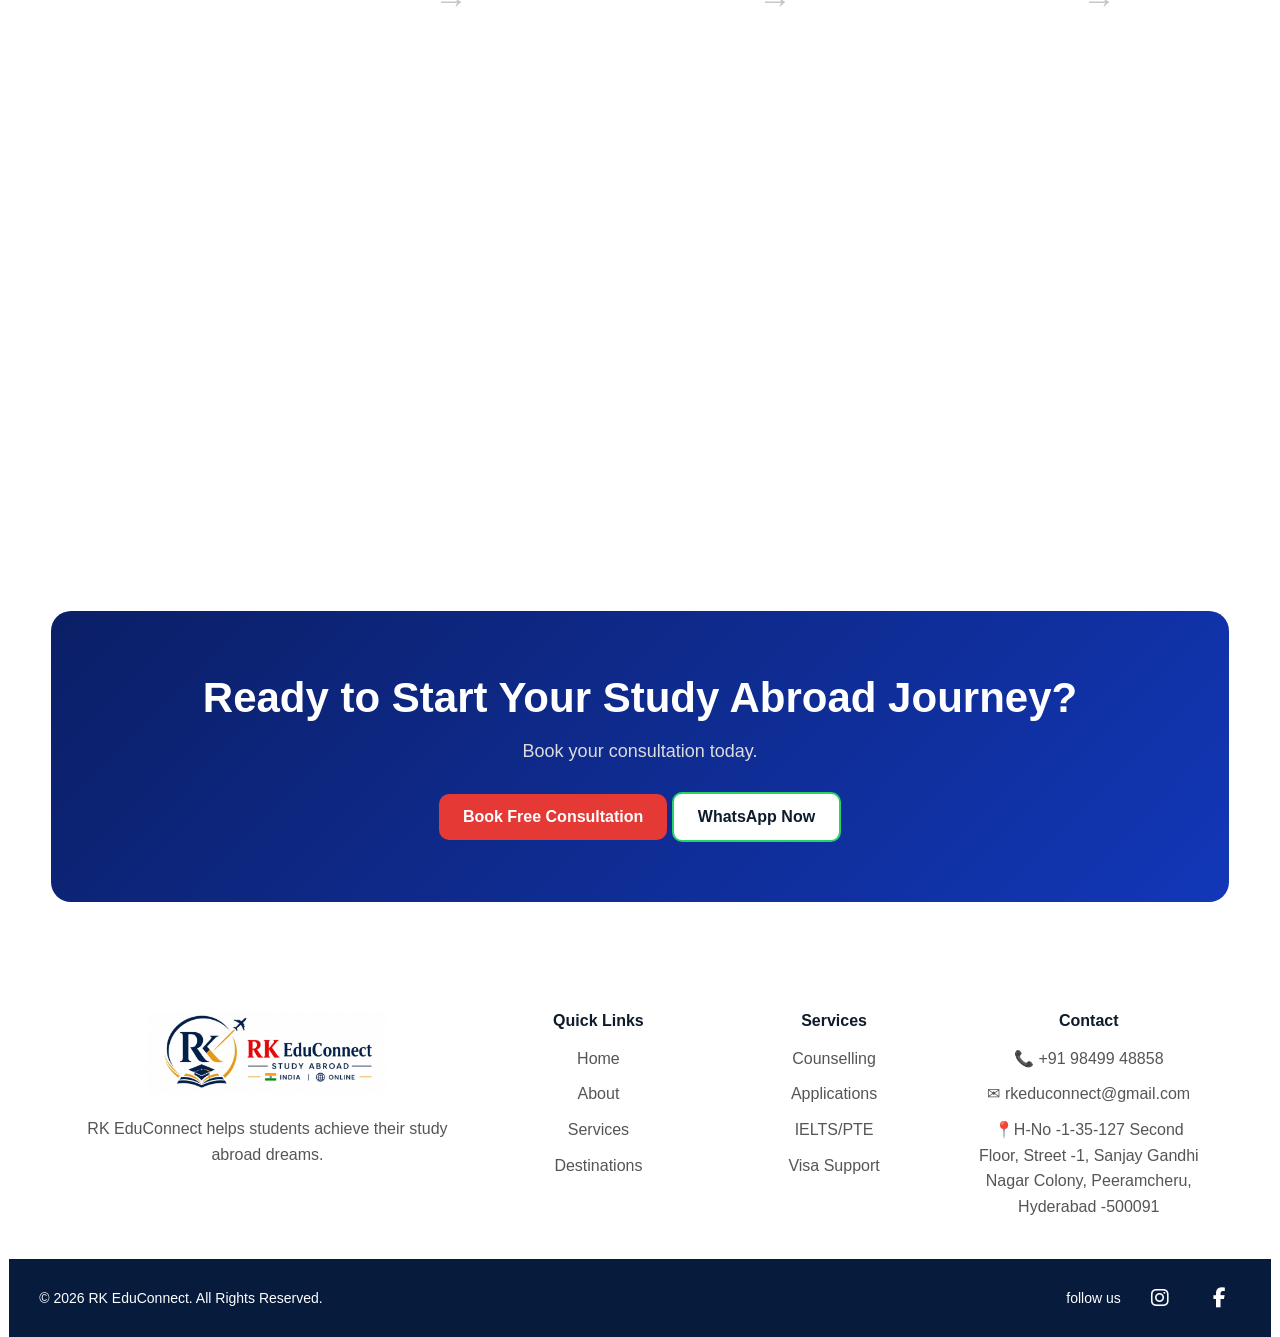
==== commit 2b7cee80: "Update index.html" ====
--- a/index.html
+++ b/index.html
@@ -654,8 +654,8 @@
       <h4>Contact</h4>
 
       <p>📞 +91 98499 48858</p>
-      <p>✉ info@rkeduconnect.com</p>
-      <p>📍Plot No -1-35-127 Second Floor, Street -1,
+      <p>✉ rkeduconnect@gmail.com</p>
+      <p>📍H-No -1-35-127 Second Floor, Street -1,
           Sanjay Gandhi Nagar Colony,
           Peeramcheru, Hyderabad -500091</p>
        
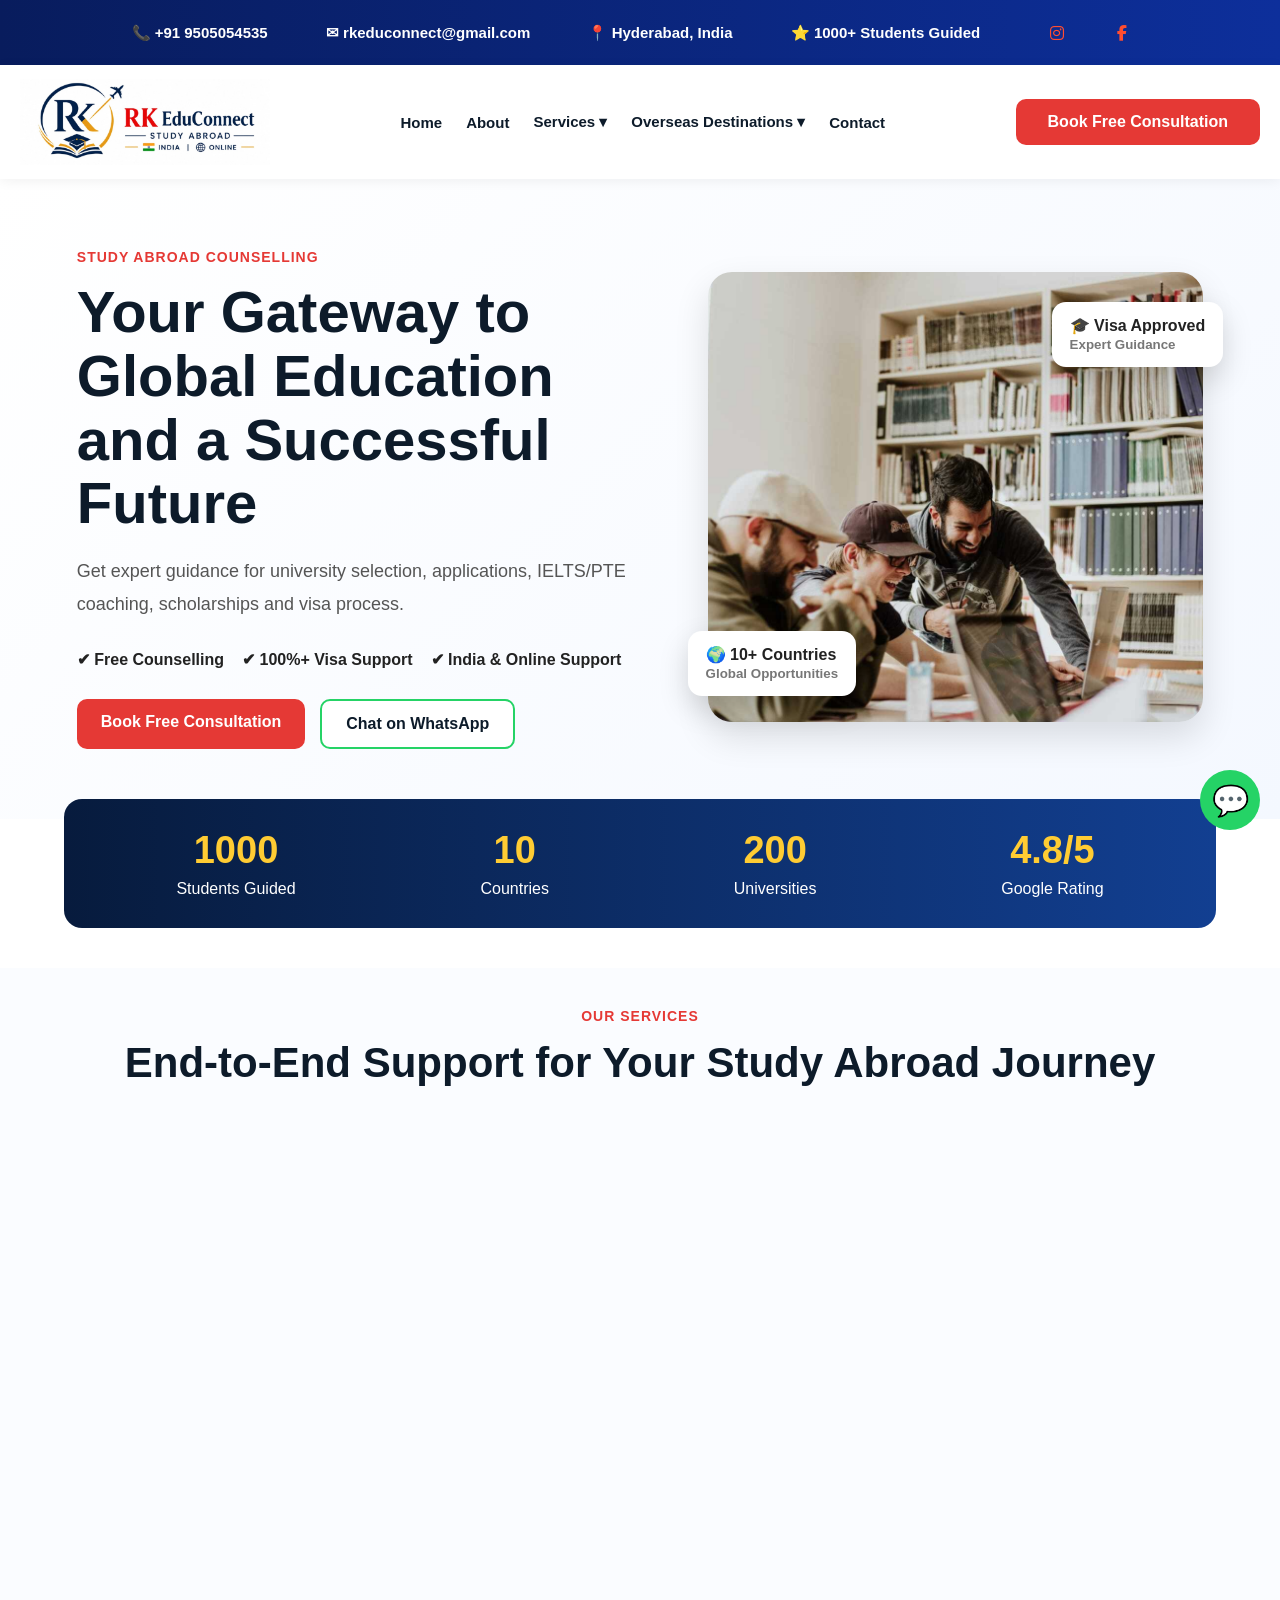
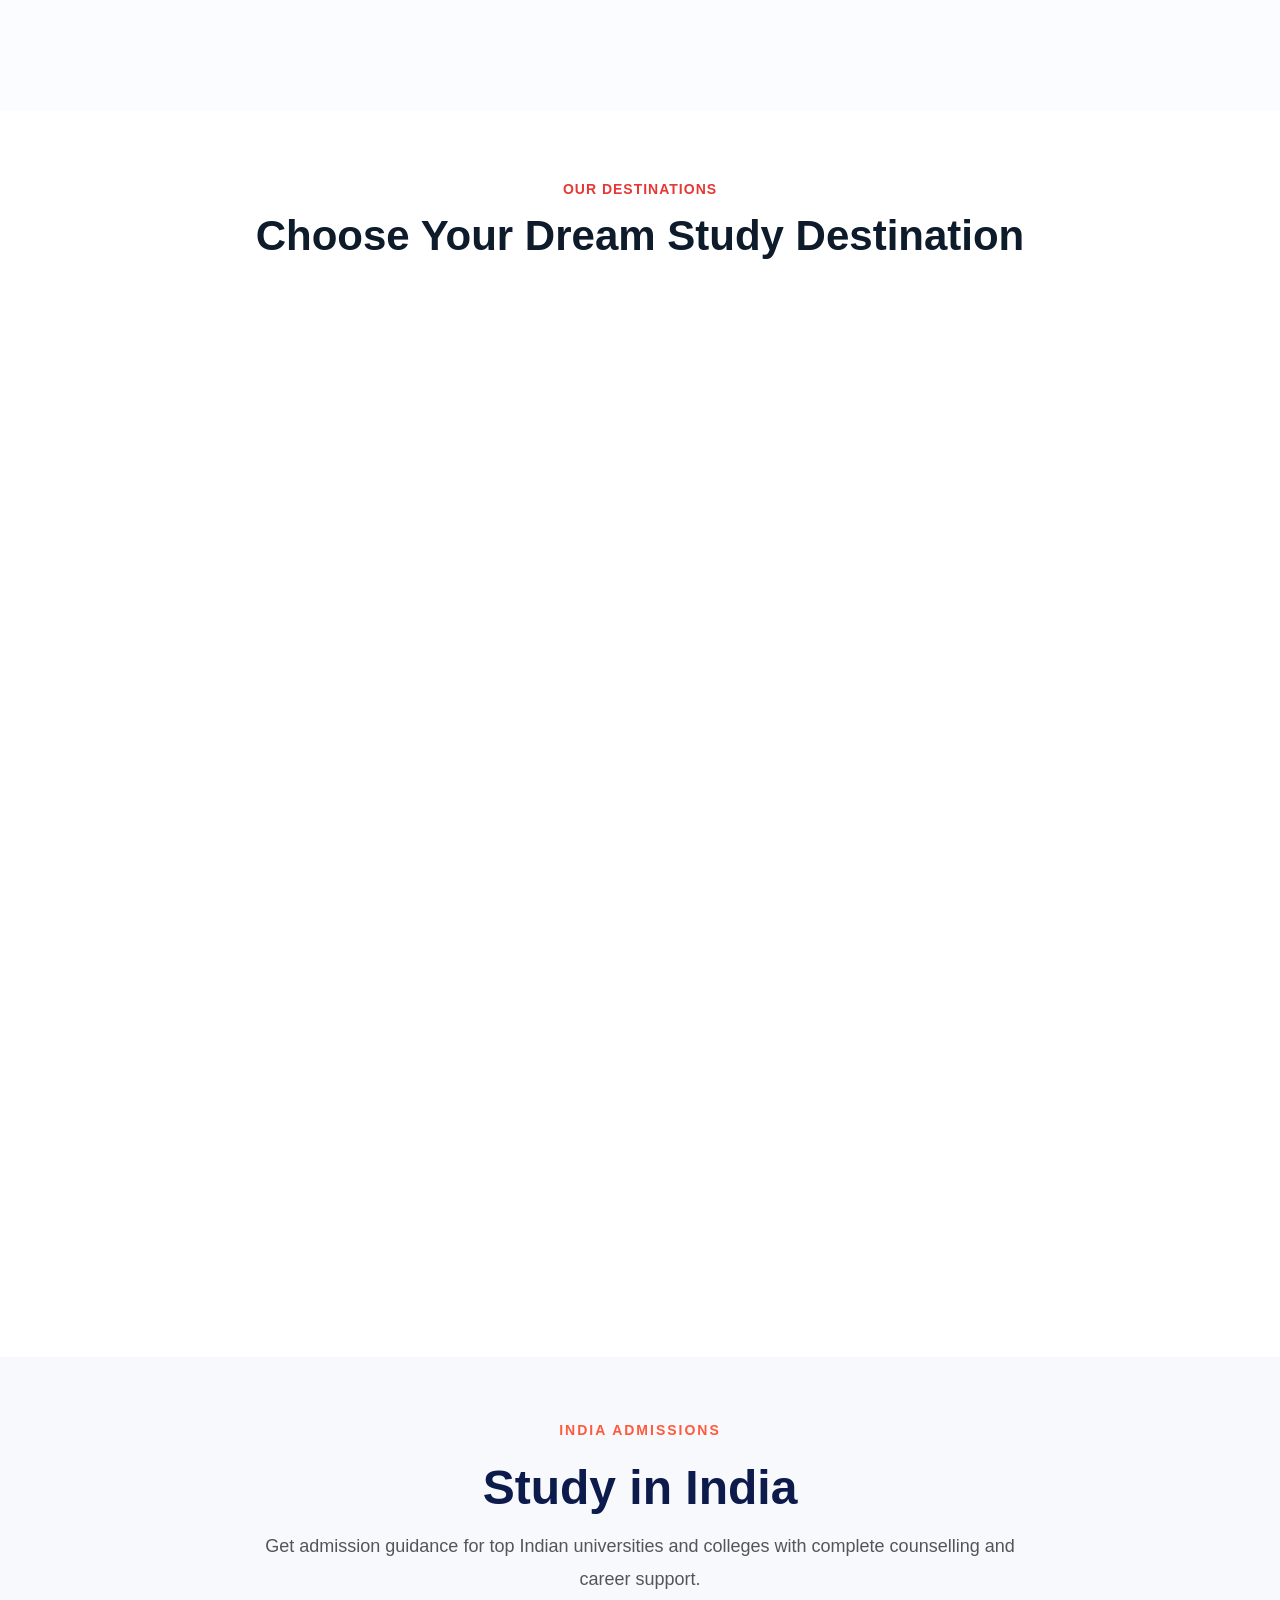
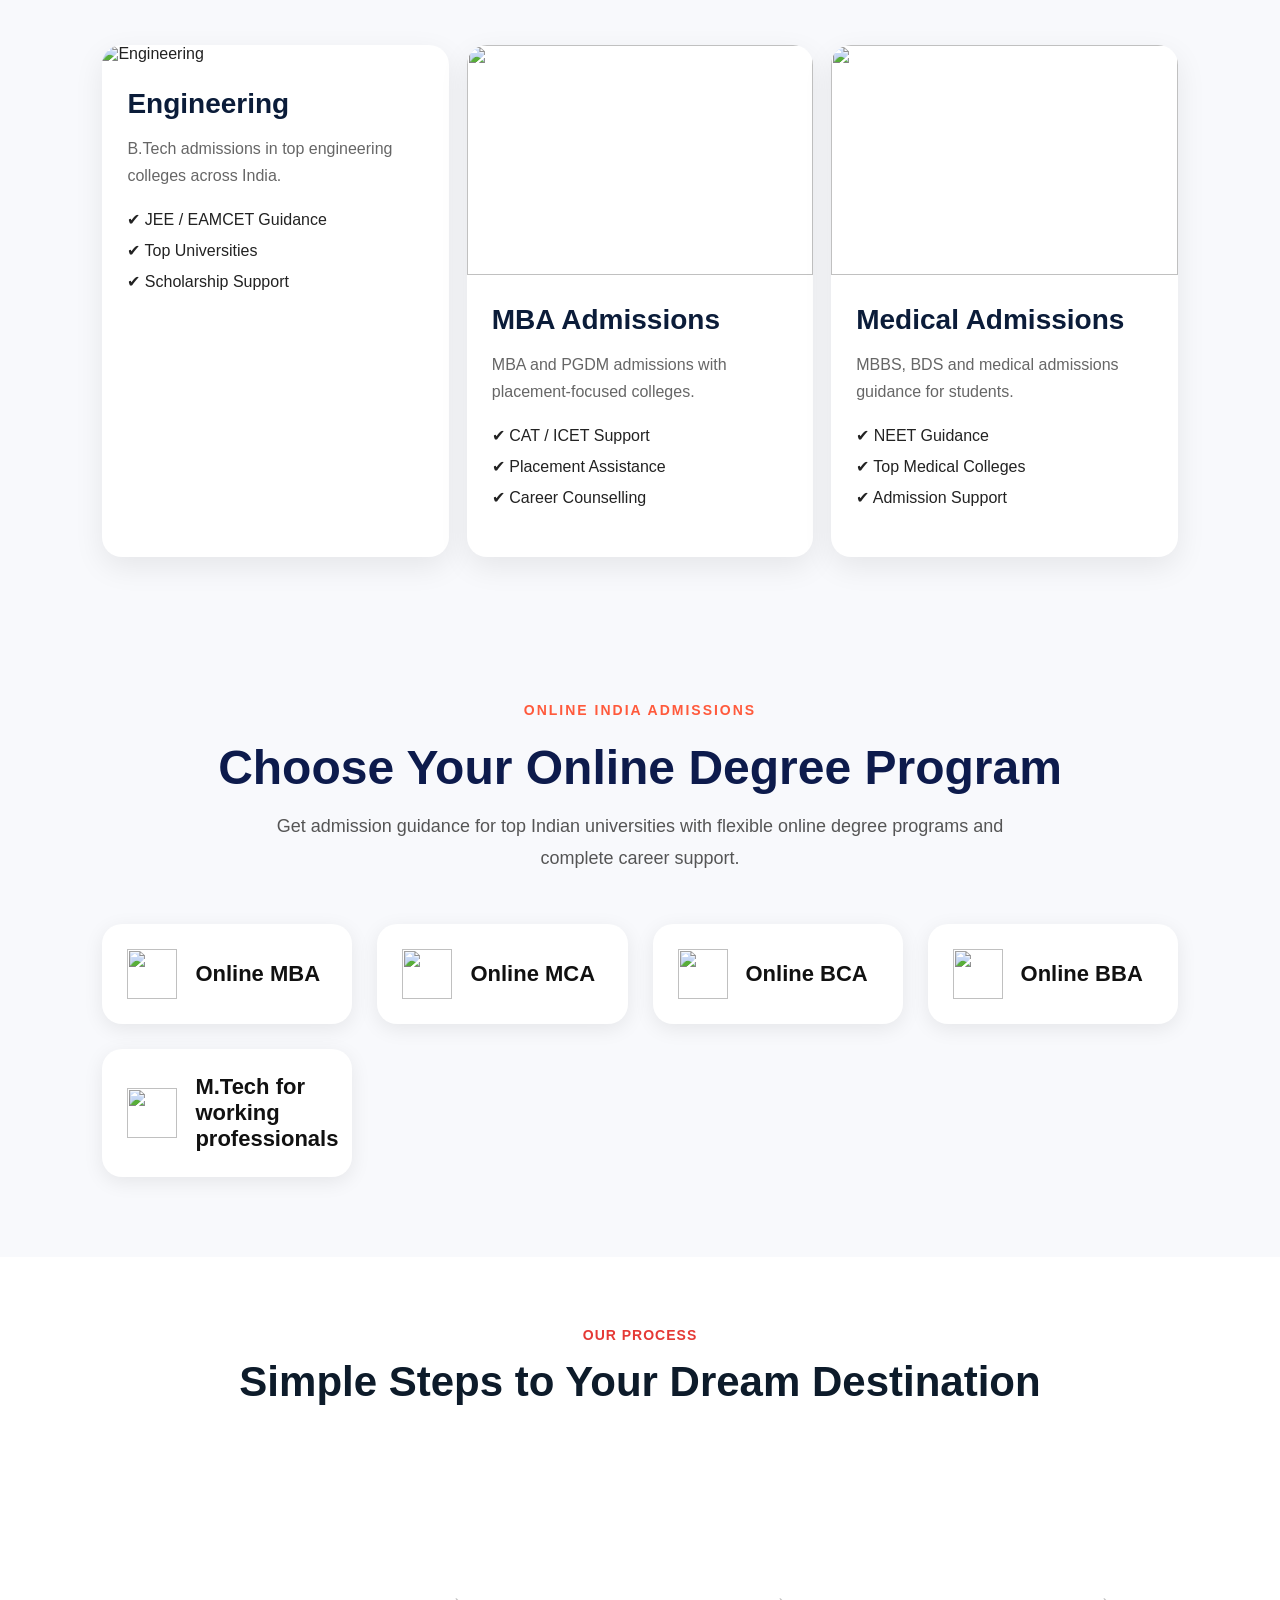
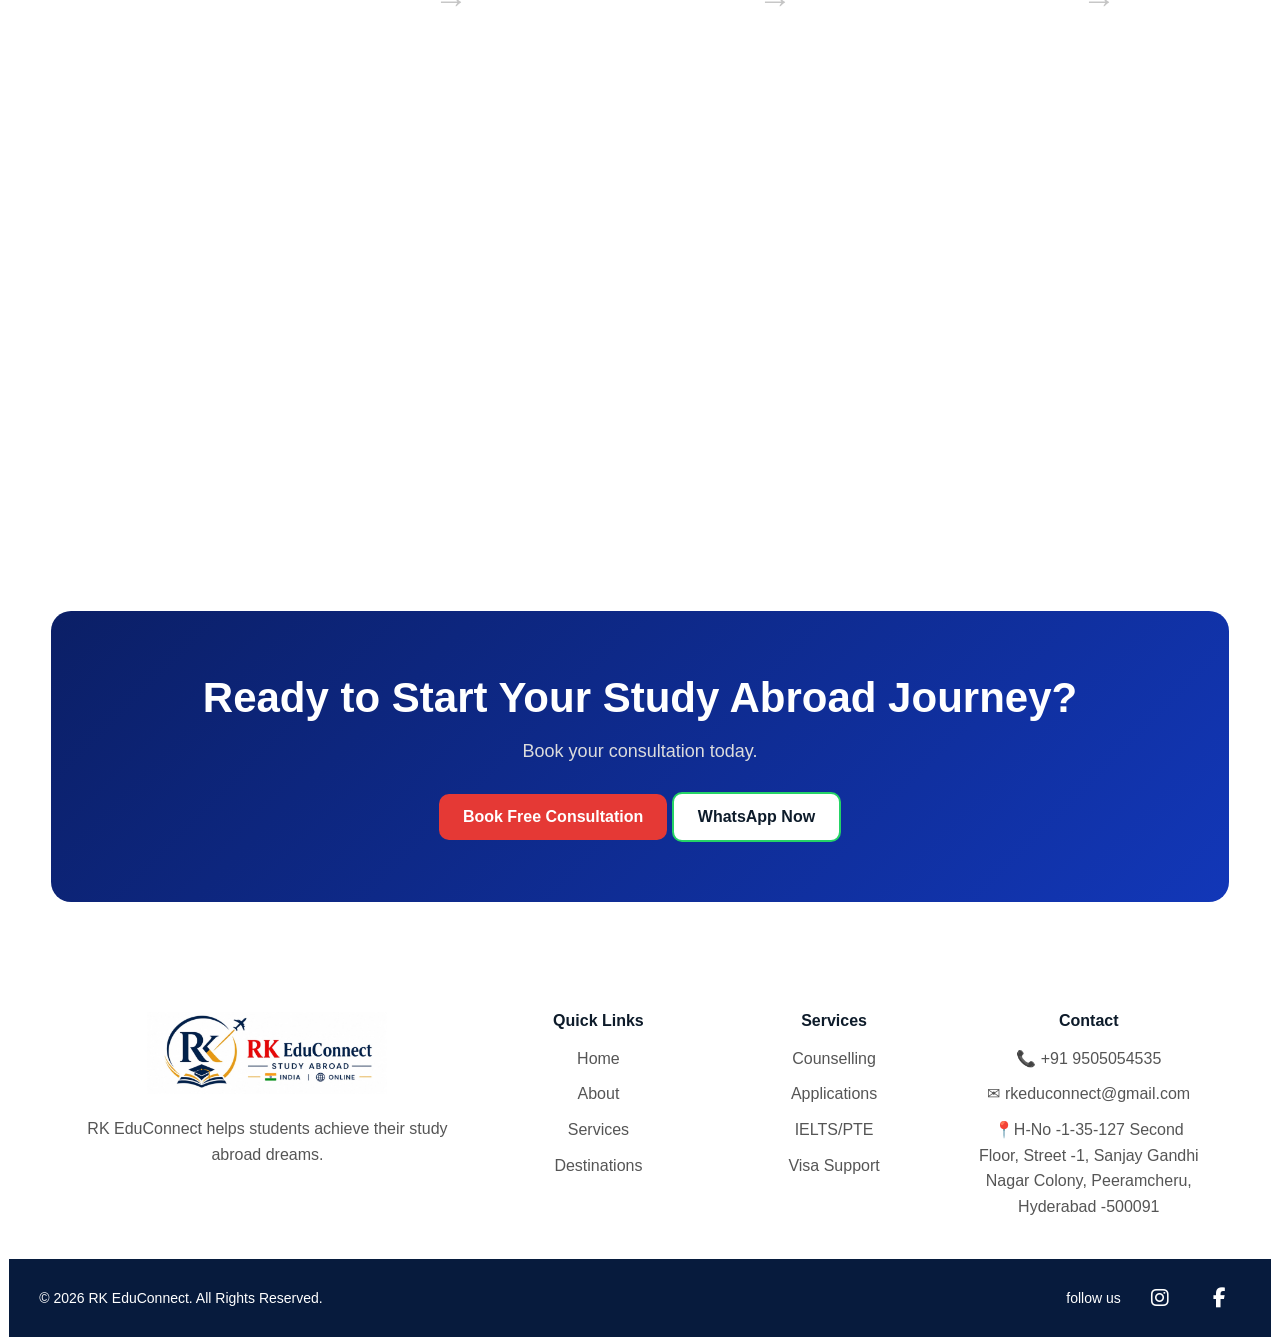
==== commit 491c4930: "Update print statement from 'Hello' to 'Goodbye'" ====
--- a/index.html
+++ b/index.html
@@ -12,7 +12,7 @@
 
 <!-- TOP BAR -->
 <div class="top-bar">
-  <span>📞 +91 98499 48858</span>
+  <span>📞 +91 9505054535</span>
   <span>✉ rkeduconnect@gmail.com</span>
   <span>📍 Hyderabad, India</span>
   <span>⭐ 1000+ Students Guided</span>
@@ -103,7 +103,7 @@
 
     </div>
 
-    <a href="https://wa.me/919849948858" target="_blank">Contact</a>
+    <a href="https://wa.me/919505054535" target="_blank">Contact</a>
 
   </nav>
   
@@ -653,7 +653,7 @@
     <div>
       <h4>Contact</h4>
 
-      <p>📞 +91 98499 48858</p>
+      <p>📞 +91 9505054535</p>
       <p>✉ rkeduconnect@gmail.com</p>
       <p>📍H-No -1-35-127 Second Floor, Street -1,
           Sanjay Gandhi Nagar Colony,
